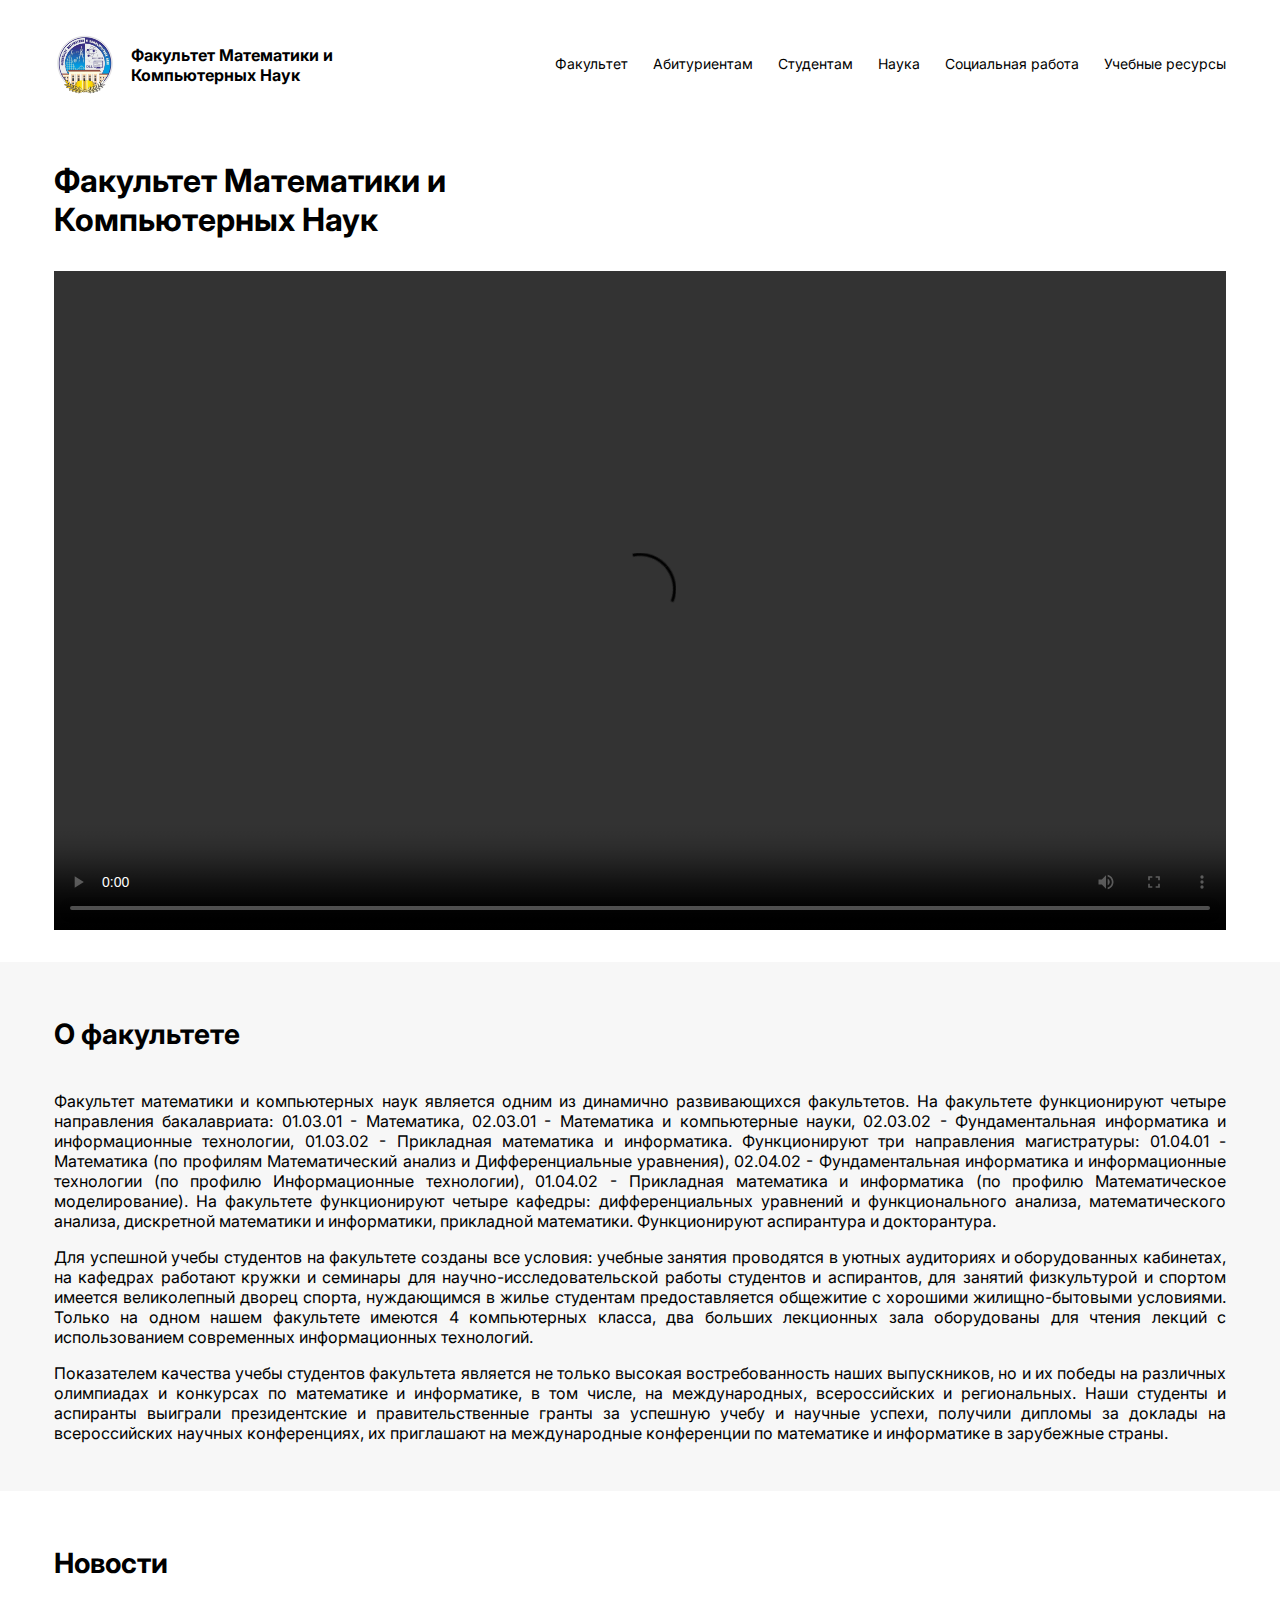
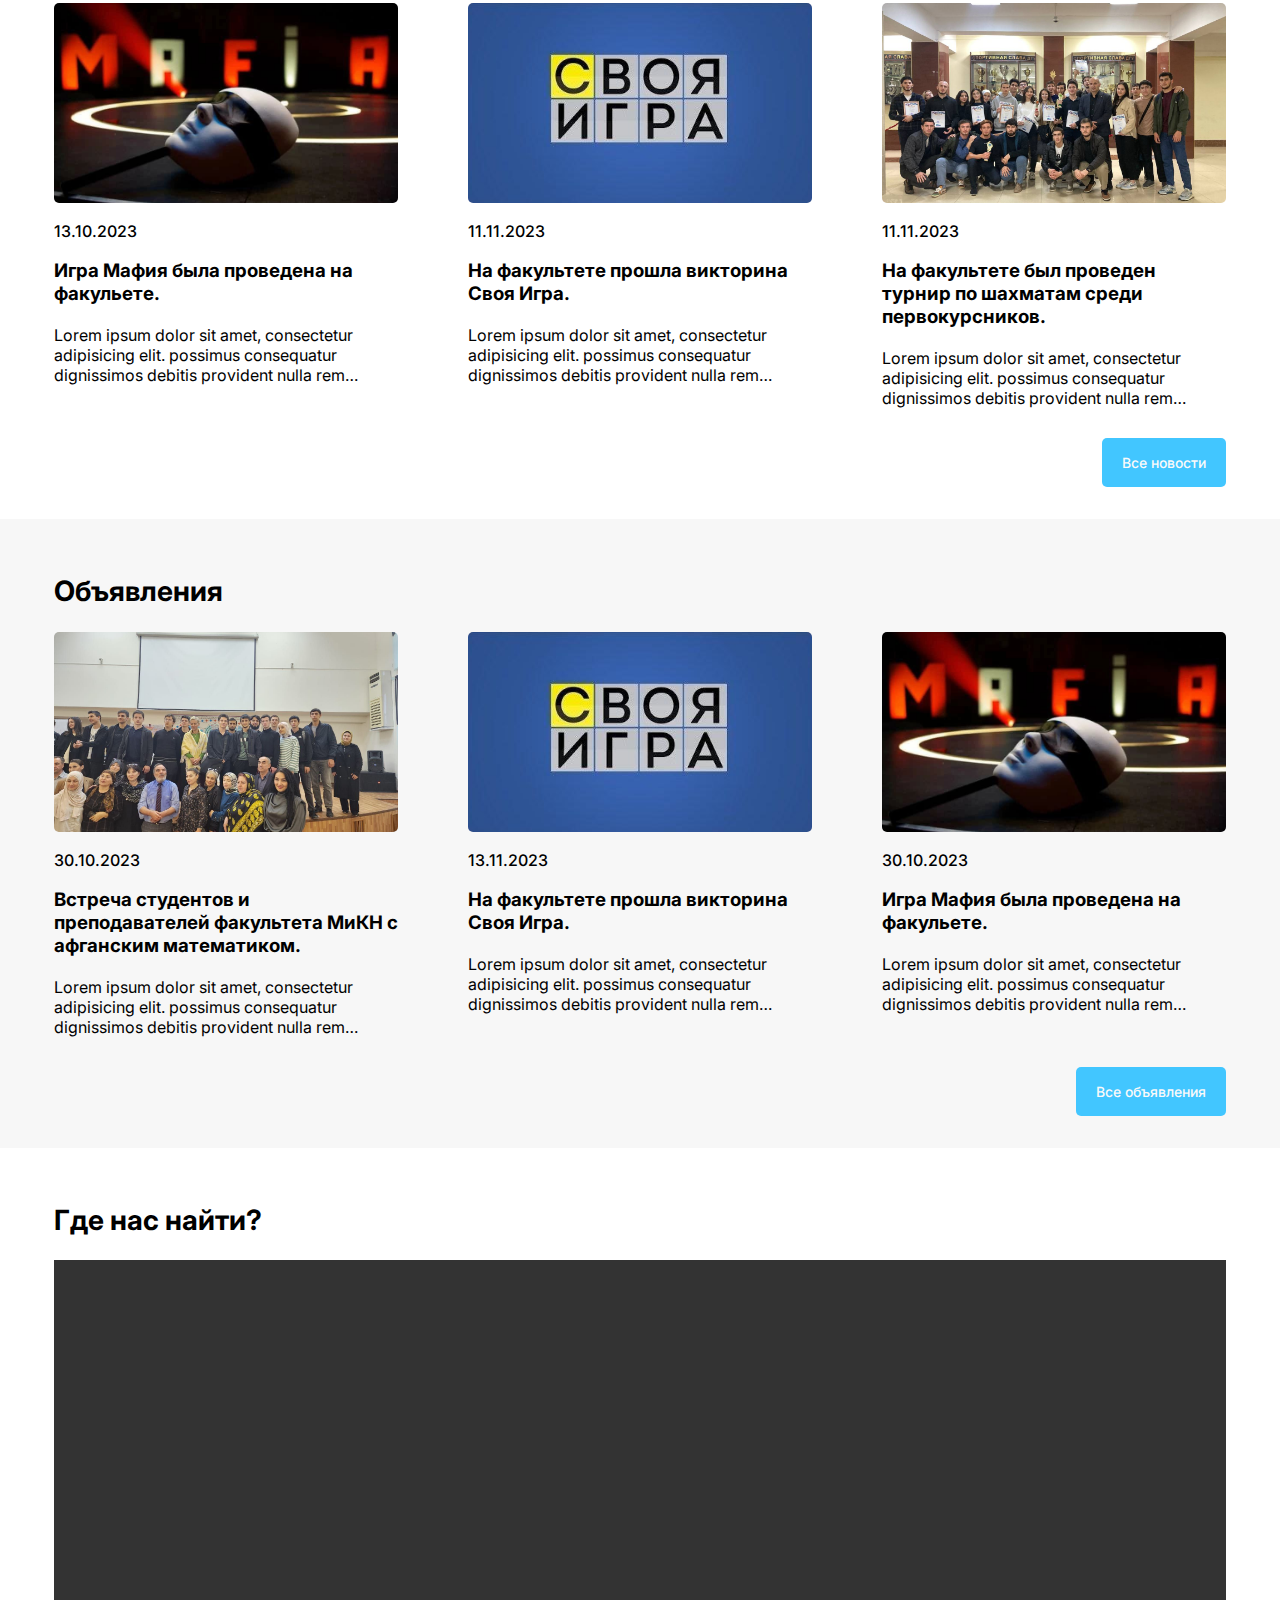
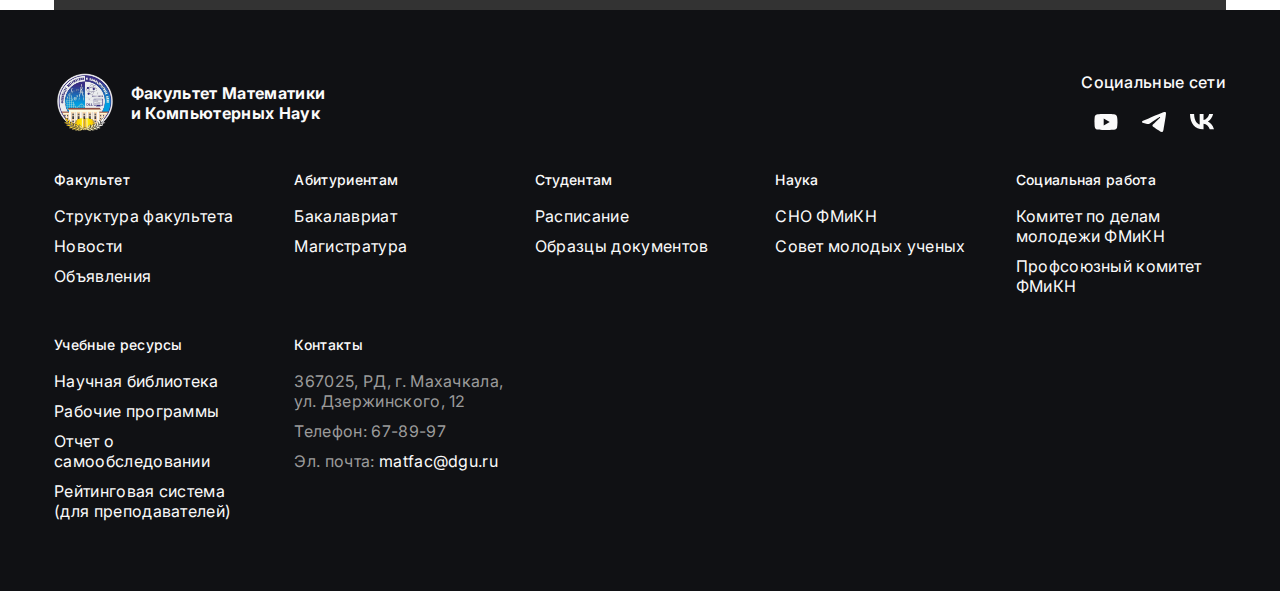
==== index.html @ b273226d "Add news-card generator for news" ====
<!DOCTYPE html>
<html lang="en">
<head>
    <meta charset="UTF-8">
    <meta http-equiv="X-UA-Compatible" content="IE=edge">
    <meta name="viewport" content="width=device-width, initial-scale=1.0">
    <title>Факультет математики и компьютерных наук</title>
    <link rel="preconnect" href="https://fonts.googleapis.com">
    <link rel="preconnect" href="https://fonts.gstatic.com" crossorigin>
    <link href="https://fonts.googleapis.com/css2?family=Comfortaa:wght@400;600&family=Inter:wght@400;500;700&display=swap" rel="stylesheet">
    <link rel="stylesheet" href="styles/style.css">
    <link rel="icon" href="img/favicon/favicon.ico" type="image/x-icon">
    <link rel="apple-touch-icon" sizes="180x180" href="img/favicon/apple-touch-icon.png">
    <link rel="icon" type="image/png" sizes="32x32" href="img/favicon/favicon-32x32.png">
    <link rel="icon" type="image/png" sizes="16x16" href="img/favicon/favicon-16x16.png">
    <link rel="manifest" href="img/favicon/site.webmanifest">

    <script src="app.js" defer></script>
</head>
<body>
    <div class="wrapper">
        <header id="header">
            <div class="header__wrapper">
                <a href="/" class="logo">
                    <img width="65" height="65" src="img/logo.png" alt="Логотип факультета">
                    <span>Факультет Математики и Компьютерных Наук</span>
                </a>
                <nav class="menu">
                    <ul class="header__nav">
                        <li class="nav__item">
                            <div class="nav__item-name">Факультет</div>
                            <div class="dropdown__wrapper">
                                <div class="dropdown__menu">
                                    <a href="pages/faculty/facultyStruct.html">Структура факультета</a>
                                    <a href="pages/faculty/news.html">Новости</a>
                                    <a href="pages/faculty/ads.html">Объявления</a>
                                </div>
                            </div>
                        </li>
                        <li class="nav__item">
                            <div class="nav__item-name">Абитуриентам</div>
                            <div class="dropdown__wrapper">
                                <div class="dropdown__menu">
                                    <a href="pages/abitur/bachelor.html">Бакалавриат</a>
                                    <a href="pages/abitur/masters.html">Магистратура</a>
                                </div>
                            </div>
                        </li>
                        <li class="nav__item">
                            <div class="nav__item-name">Студентам</div>
                            <div class="dropdown__wrapper">
                                <div class="dropdown__menu">
                                    <a href="https://raspisanie.dgu.ru/">Расписание</a>
                                    <a href="pages/students/form.html">Образцы документов</a>
                                </div>
                            </div>
                        </li>
                        <li class="nav__item">
                            <div class="nav__item-name">Наука</div>
                            <div class="dropdown__wrapper">
                                <div class="dropdown__menu">
                                    <a href="pages/science/sno.html">СНО ФМиКН</a>
                                    <a href="https://science.dgu.ru/Pages.aspx?id=46">Совет молодых ученых</a>
                                </div>
                            </div>
                        </li>
                        <li class="nav__item">
                            <div class="nav__item-name">Социальная работа</div>
                            <div class="dropdown__wrapper">
                                <div class="dropdown__menu">
                                    <a href="pages/socialWork/kdm.html">Комитет по делам молодежи ФМиКН</a>
                                    <a href="pages/socialWork/profkom.html">Профсоюзный комитет ФМиКН</a>
                                </div>
                            </div>
                        </li>
                        <li class="nav__item">
                            <div class="nav__item-name">Учебные ресурсы</div>
                            <div class="dropdown__wrapper">
                                <div class="dropdown__menu">
                                    <a href="https://elib.dgu.ru/">Научная библиотека</a>
                                    <a href="https://eor.dgu.ru/">Рабочие программы</a>
                                    <a href="https://math.dgu.ru/otchet.pdf">Отчет о самообследовании</a>
                                </div>
                            </div>
                        </li>
                    </ul>
                </nav>
                <button class="header__mobile-menu-button">
                    <img width="24" height="24" src="img/burger-menu.svg" alt="burger menu">
                </button>
            </div>
        </header>
        
        <main id="main">
            <section class="section">
                <div class="container">
                    <div class="hero">
                        <h1 class="hero__h1">
                            Факультет Математики и <br>Компьютерных Наук
                        </h1>
                        <div class="video">
                            <video class="video__item" controls width="1172" preload="metadata">
                                <!-- <source src="video/presentation-comp.webm" type="video/webm"> -->
                                <source src="video/presentation.MP4" type="video/mp4">
                            </video>
                        </div>
                    </div>
                </div>
            </section>
            <section class="section section_grey">
                <div class="container">
                    <h2 class="headling">О факультете</h2>
                    <div class="some__info">
                        <p>
                            Факультет математики и компьютерных наук является одним из динамично развивающихся факультетов. 
                            На факультете функционируют четыре направления бакалавриата: 01.03.01  - Математика, 
                            02.03.01  - Математика и компьютерные науки, 
                            02.03.02  - Фундаментальная информатика и информационные технологии, 
                            01.03.02 - Прикладная математика и информатика. 
                            Функционируют три направления магистратуры: 01.04.01 - Математика (по профилям  Математический анализ и Дифференциальные уравнения), 
                            02.04.02  - Фундаментальная информатика и информационные технологии (по профилю Информационные технологии), 
                            01.04.02 - Прикладная математика и информатика (по профилю Математическое моделирование). 
                            На факультете функционируют четыре кафедры: дифференциальных уравнений и функционального анализа, математического анализа, дискретной математики и информатики, прикладной математики. Функционируют аспирантура и докторантура.
                        </p>
                        <p>
                            Для успешной учебы студентов на факультете созданы все условия: учебные занятия проводятся в уютных аудиториях и оборудованных кабинетах, 
                            на кафедрах работают кружки и семинары для научно-исследовательской работы студентов и аспирантов, для занятий физкультурой и спортом имеется великолепный дворец спорта, 
                            нуждающимся в жилье студентам предоставляется общежитие с хорошими жилищно-бытовыми условиями. 
                            Только на одном нашем факультете имеются 4 компьютерных класса, два больших лекционных зала оборудованы для чтения лекций с использованием современных информационных технологий.
                        </p>
                        <p>
                            Показателем качества учебы студентов факультета является не только высокая востребованность наших выпускников, 
                            но и их победы на различных олимпиадах и конкурсах по математике и информатике, в том числе, на международных, всероссийских и региональных. 
                            Наши студенты и аспиранты выиграли президентские и правительственные гранты за успешную учебу и научные успехи, 
                            получили дипломы за доклады на всероссийских научных конференциях, их приглашают на международные конференции по математике и информатике в зарубежные страны.
                        </p>
                    </div>
                </div>
            </section>
            <section class="section">
                <div class="container">
                    <div class="news">
                        <h2 class="headling">Новости</h2>
                        <div class="news__wrapper">
                            <div class="news__card">
                                <div class="card__img">
                                    <img src="img/news/mafia.jpg" alt="Картинка новости">
                                </div>
                                <div class="news__date">13.10.2023</div>
                                <h3 class="news__description">Игра Мафия была проведена на факульете.</h3>
                                <span>
                                    Lorem ipsum dolor sit amet, consectetur adipisicing elit. 
                                     possimus consequatur dignissimos debitis provident nulla rem repudiandae tenetur, error maxime. 
                                     Doloribus sed, adipisci veniam voluptate incidunt quis eos est nulla.
                                </span>
                            </div>
                            <div class="news__card">
                                <div class="card__img">
                                    <img src="img/news/ourgame.jpg" alt="Картинка новости">
                                </div>
                                <div class="news__date">11.11.2023</div>
                                <h3 class="news__description">На факультете прошла викторина Своя Игра.</h3>
                                <span>
                                    Lorem ipsum dolor sit amet, consectetur adipisicing elit. 
                                     possimus consequatur dignissimos debitis provident nulla rem repudiandae tenetur, error maxime. 
                                     Doloribus sed, adipisci veniam voluptate incidunt quis eos est nulla.
                                </span>
                            </div>
                            <div class="news__card">
                                <div class="card__img">
                                    <img src="img/news/chess.jpg" alt="Картинка новости">
                                </div>
                                <div class="news__date">11.11.2023</div>
                                <h3 class="news__description">На факультете был проведен турнир по шахматам среди первокурсников.</h3>
                                <span>
                                    Lorem ipsum dolor sit amet, consectetur adipisicing elit. 
                                     possimus consequatur dignissimos debitis provident nulla rem repudiandae tenetur, error maxime. 
                                     Doloribus sed, adipisci veniam voluptate incidunt quis eos est nulla.
                                </span>
                            </div>
                        </div>
                        <button class="news__all">
                            <a href="pages/faculty/news.html">Все новости</a>
                        </button>
                    </div>
                </div>
            </section>
            <section class="section section_grey">
                <div class="container">
                    <div class="news">
                        <h2 class="headling">Объявления</h2>
                        <div class="news__wrapper">
                            <div class="news__card">
                                <div class="card__img">
                                    <img src="img/news/afgmath.jpg" alt="Картинка новости">
                                </div>
                                <div class="news__date">30.10.2023</div>
                                <h3 class="news__description">Встреча студентов и преподавателей факультета МиКН с афганским математиком.</h3>
                                <span>
                                    Lorem ipsum dolor sit amet, consectetur adipisicing elit. 
                                     possimus consequatur dignissimos debitis provident nulla rem repudiandae tenetur, error maxime. 
                                     Doloribus sed, adipisci veniam voluptate incidunt quis eos est nulla.
                                </span>
                            </div>
                            <div class="news__card">
                                <div class="card__img">
                                    <img src="img/news/ourgame.jpg" alt="Картинка новости">
                                </div>
                                <div class="news__date">13.11.2023</div>
                                <h3 class="news__description">На факультете прошла викторина Своя Игра.</h3>
                                <span>
                                    Lorem ipsum dolor sit amet, consectetur adipisicing elit. 
                                     possimus consequatur dignissimos debitis provident nulla rem repudiandae tenetur, error maxime. 
                                     Doloribus sed, adipisci veniam voluptate incidunt quis eos est nulla.
                                </span>
                            </div>
                            <div class="news__card">
                                <div class="card__img">
                                    <img src="img/news/mafia.jpg" alt="Картинка новости">
                                </div>
                                <div class="news__date">30.10.2023</div>
                                <h3 class="news__description">Игра Мафия была проведена на факульете.</h3>
                                <span>
                                    Lorem ipsum dolor sit amet, consectetur adipisicing elit. 
                                     possimus consequatur dignissimos debitis provident nulla rem repudiandae tenetur, error maxime. 
                                     Doloribus sed, adipisci veniam voluptate incidunt quis eos est nulla.
                                </span>
                            </div>
                        </div>
                        <button class="news__all">
                            <a href="pages/faculty/ads.html">Все объявления</a>
                        </button>
                    </div>
                </div>
            </section>
            <section class="section">
                <div class="container container_map">
                    <h2 class="headling">Где нас найти?</h2>
                    <div class="map-section">
                        <div class="yMap" id="yMap">
                    </div>
                </div>
            </section>
        </main>
        
        <footer id="footer">
            <div class="footer__wrapper">
                <div class="footer__social">
                    <a href="/" class="logo">
                        <img width="65" height="65" src="img/logo.png" alt="Логотип факультета">
                        <span>Факультет Математики и Компьютерных Наук</span>
                    </a>
                    <div class="socials">
                        <div class="footer__menu-header">Социальные сети</div>
                        <div class="social-icons">
                            <a href="https://www.youtube.com/@user-gg7ll3gw3e" class="social__icon">
                                <img src="img/social/youtube.svg" alt="YouTube">
                            </a>
                            <a href="https://t.me/fmikn_dgu" class="social__icon">
                                <img src="img/social/telegram.svg" alt="Telegram">
                            </a>
                            <a href="https://vk.com/fmikn_dgu" class="social__icon">
                                <img src="img/social/vk.svg" alt="VK">
                            </a>
                        </div>
                    </div>
                </div>
                <div class="footer__menu">
                    <div>
                        <div class="footer__menu-header">Факультет</div>
                        <ul class="menu-small">
                            <li class="menu-small__item"><a href="pages/faculty/facultyStruct.html">Структура факультета</a></li>
                            <li class="menu-small__item"><a href="pages/faculty/news.html">Новости</a></li>
                            <li class="menu-small__item"><a href="pages/faculty/ads.html">Объявления</a></li>
                        </ul>
                    </div>
                    <div>
                        <div class="footer__menu-header">Абитуриентам</div>
                        <ul class="menu-small">
                            <li class="menu-small__item"><a href="pages/abitur/bachelor.html">Бакалавриат</a></li>
                            <li class="menu-small__item"><a href="pages/abitur/masters.html">Магистратура</a></li>
                        </ul>
                    </div>
                    <div>
                        <div class="footer__menu-header">Студентам</div>
                        <ul class="menu-small">
                            <li class="menu-small__item"><a href="https://raspisanie.dgu.ru/">Расписание</a></li>
                            <li class="menu-small__item"><a href="pages/students/form.html">Образцы документов</a></li>
                        </ul>
                    </div>
                    <div>
                        <div class="footer__menu-header">Наука</div>
                        <ul class="menu-small">
                            <li class="menu-small__item"><a href="pages/science/sno.html">СНО ФМиКН</a></li>
                            <li class="menu-small__item"><a href="https://science.dgu.ru/Pages.aspx?id=46">Совет молодых ученых</a></li>
                        </ul>
                    </div>
                    <div>
                        <div class="footer__menu-header">Социальная работа</div>
                        <ul class="menu-small">
                            <li class="menu-small__item"><a href="pages/socialWork/kdm.html">Комитет по делам<br>молодежи ФМиКН</a></li>
                            <li class="menu-small__item"><a href="pages/socialWork/profkom.html">Профсоюзный комитет<br>ФМиКН</a></li>
                        </ul>
                    </div>
                    <div>
                        <div class="footer__menu-header">Учебные ресурсы</div>
                        <ul class="menu-small">
                            <li class="menu-small__item"><a href="https://elib.dgu.ru/">Научная библиотека</a></li>
                            <li class="menu-small__item"><a href="https://eor.dgu.ru/">Рабочие программы</a></li>
                            <li class="menu-small__item"><a href="https://math.dgu.ru/otchet.pdf">Отчет о<br>самообследовании</a></li>
                            <li class="menu-small__item"><a href="https://rate.dgu.ru/">Рейтинговая система<br>(для преподавателей)</a></li>
                        </ul>
                    </div>
                    <div>
                        <div class="footer__menu-header">Контакты</div>
                        <ul class="menu-small">
                            <li class="menu-small__item">367025, РД, г. Махачкала, ул. Дзержинского, 12</li>
                            <li class="menu-small__item">Телефон: 67-89-97</li>
                            <li class="menu-small__item">
                                Эл. почта:
                                <a href="mailto:matfac@dgu.ru">
                                    matfac@dgu.ru
                                </a>
                            </li>
                        </ul>
                    </div>
                </div>
            </div>
        </footer>
    </div>
    
    <script src="https://api-maps.yandex.ru/2.1/?apikey=6c7cfcf1-6b07-4657-b062-817597ee3bc9&lang=ru_RU" type="text/javascript"></script>    
    <script src="scriptMap.js"></script>
</body>
</html>
---- styles/style.css ----
* {
    box-sizing: border-box;
    outline: none;
    font-family: "Inter", system-ui;
}

body {
    -webkit-font-smoothing: antialiased;
    -moz-osx-font-smoothing: grayscale;
    margin: 0;
}

a {
    color: inherit;
    text-decoration: none;
}
  
h1 {
    margin: 0;
}
  
ul {
    margin: 0;
    padding: 0;
}
  
li {
    list-style-type: none;
}

.wrapper {
    display: flex;
    flex-direction: column;
    min-height: 100vh;
}

main { 
    flex: 1 1 auto;
}

h3 {
    margin: 0;
}

.headling {
    font-size: 28px;
}


/* header */

.header__wrapper {
    margin: 0 auto;
    display: flex;
    justify-content: space-between;
    align-items: center;
    max-width: 1220px;
    padding: 32px 24px;
}

.logo {
    width: 280px;
    display: flex;
    align-items: center;
    flex-direction: row;
}

.logo img {
    margin-right: 15px;
}

.logo span {
    font-size: 16px;
    font-weight: 700;
}

/* .menu {

} */

.header__nav {
    display: flex;
    align-items: center;
    gap: 25px;
}

.nav__item {
    position: relative;
}

.nav__item:hover{
    color: #0f6de0;
}

.nav__item .nav__item-name {
    font-size: 14px;
    line-height: 120%;
    cursor: default;
}

.nav__item a {
    font-size: 14px;
    display: block;
    padding: 10px 10px;
    color: #101114;
    border-bottom: 1px solid rgba(0, 0, 0, 0.1);
}

.nav__item a:last-child {
    border: none;
}

.nav__item a:hover {
    color: #0f6de0;
    background: #f2f2f2;
}

.dropdown__wrapper {
    padding-top: 15px;
    position: absolute;
}

.nav__item:last-child .dropdown__wrapper {
    margin-left: -76px;
}

.nav__item .dropdown__menu {
    background: #fafafa;
    min-width: 200px;
    display: none;
}

.nav__item:hover .dropdown__menu{
    display: block;
}

.header__mobile-menu-button {
    display: none;
    cursor: pointer;
    border: none;
    background: none;
    z-index: 15;
}

/* main container */

.container {
    display: flex;
    width: 100%;
    max-width: 1220px;
    margin: 0 auto;
    flex-direction: column;
    padding: 32px 24px;
}

.container_map {
    padding: 32px 24px 0 24px;
}

/* section */

.section_grey {
    background: #f1f0f08c;
}

/* hero */

/* 
.hero {
    padding: 32px 24px;
} */

.hero__h1 {
    font-size: 32px;
    margin-bottom: 32px;
    /* text-align: center; */
}

.video {
    position: relative;
    aspect-ratio: 16 / 9;
}

.video__item {
    position: absolute;
    left: 0;
    top: 0;
    width: 100%;
    height: 100%;
}

/* some info */

.some__info p {
    text-align: justify;
}

/* news */

.news {
    display: flex;
    flex-direction: column;
}

.news__wrapper {
    display: grid;
    gap: 70px;
    grid-template-columns: repeat(auto-fit, minmax(320px, 1fr));
}

.news__card {
    display: flex;
    flex-direction: column;
    gap: 20px;
}

.card__img {
    width: 100%;
    height: 200px;
    overflow: hidden;
}

.card__img img {
    border-radius: 5px;
    width: 100%;
    height: 100%;
    object-fit:cover;
}

/* .news__card img {
    width: 100%;
    border-radius: 5px;
} */

.news__card span {
    display: -webkit-box;
    overflow: hidden;
    -webkit-box-orient: vertical;
    -webkit-line-clamp: 3;
}

.news__date {
    font-size: 16px;
    font-weight: 500;
    line-height: 100%;
}

.news__all {
    margin-top: 30px;
    align-self: flex-end;
    padding: 16px 20px;
    border: none;
    cursor: pointer;
    border-radius: 5px;
    background: #42c6ff;
}

.news__all:hover {
    background: #63d0ff;
}

.news__all:active {
    background: #3ac3fe;
}

.news__all a {
    color: #fafafa;
    font-weight: 500;
    font-size: 14px;
}

/* карты */

.map-section {
    /* padding: 32px 24px 0 24px; */
    box-sizing: border-box !important;
}

.yMap {
    width: 100%;
    height: 350px;
    background: #333333;
}

/* footer */

#footer {
    /* margin-top: auto; */
    background: #101114;
    color: #FAFAFA;
    letter-spacing: 0.02rem;
}

.footer__wrapper {
    max-width: 1220px;
    margin: 0 auto;
    padding: 60px 24px;
}

.footer__social {
    display: flex;
    justify-content: space-between;
    align-items: center;
    gap: 20px;
    margin-bottom: 36px;
}

.socials .footer__menu-header {
    font-size: 16px;
}

.social-icons {
    display: flex;
    align-items: center;
    justify-content: center;
    gap: 24px;
}

.social__icon {
    width: 24px;
    height: 24px;
}

.footer__menu {
    /* display: flex;
    gap: 24px 50px;
    flex-wrap: wrap; */

    display: grid;
    gap: 30px;
    grid-template-columns: repeat(auto-fit, minmax(210px, 1fr));
}

.footer__menu-header {
    margin-bottom: 18px;
    font-size: 14px;
    font-weight: 500;
}

.menu-small__item {
    color: #9b9b9b;
    margin-bottom: 10px;
}

.menu-small__item a {
    color: #fafafa;
}

.menu-small__item a:hover {
    color: #9b9b9b;
}


@media (max-width: 1024px) {
    .header__nav {
        display: block;
    }

    .menu {
        position: absolute;
        display: none;
        right: 0;
        top: 0;
        width: 300px;
        padding: 100px 20px 20px 20px;
        box-shadow: 0px 0px 26px #9f9f9f58;
        z-index: 10;
        background: #ffffff;
    }

    .nav__item {
        display: block;
        padding: 12px 0;
    }

    .nav__item:hover {
        color: #000000;
    }
    
    .nav__item a {
        font-size: 16px;
    }

    .dropdown__wrapper {
        /* padding: 0; */
        position: relative;
    }

    .nav__item .dropdown__menu {
        display: block;
    }

    .nav__item .dropdown__wrapper {
        display: none;
    }

    .nav__item.active .dropdown__wrapper {
        display: block;
    }

    .nav__item:last-child .dropdown__wrapper {
        margin: 0;
    }


    .nav__item .nav__item-name {
        font-size: 20px;

    }

    .header__mobile-menu-button {
        display: block;
    }

    #header.open .menu{
        display: flex;
        flex-direction: column;
    }
}

@media (max-width: 496px) {
    .footer__social {
        flex-direction: column;
        align-items: flex-start;
    }

    .social-icons {
        justify-content: flex-start;
    }

    .news__wrapper {
        grid-template-columns: repeat(auto-fit, minmax(272px, 1fr));
    }
}
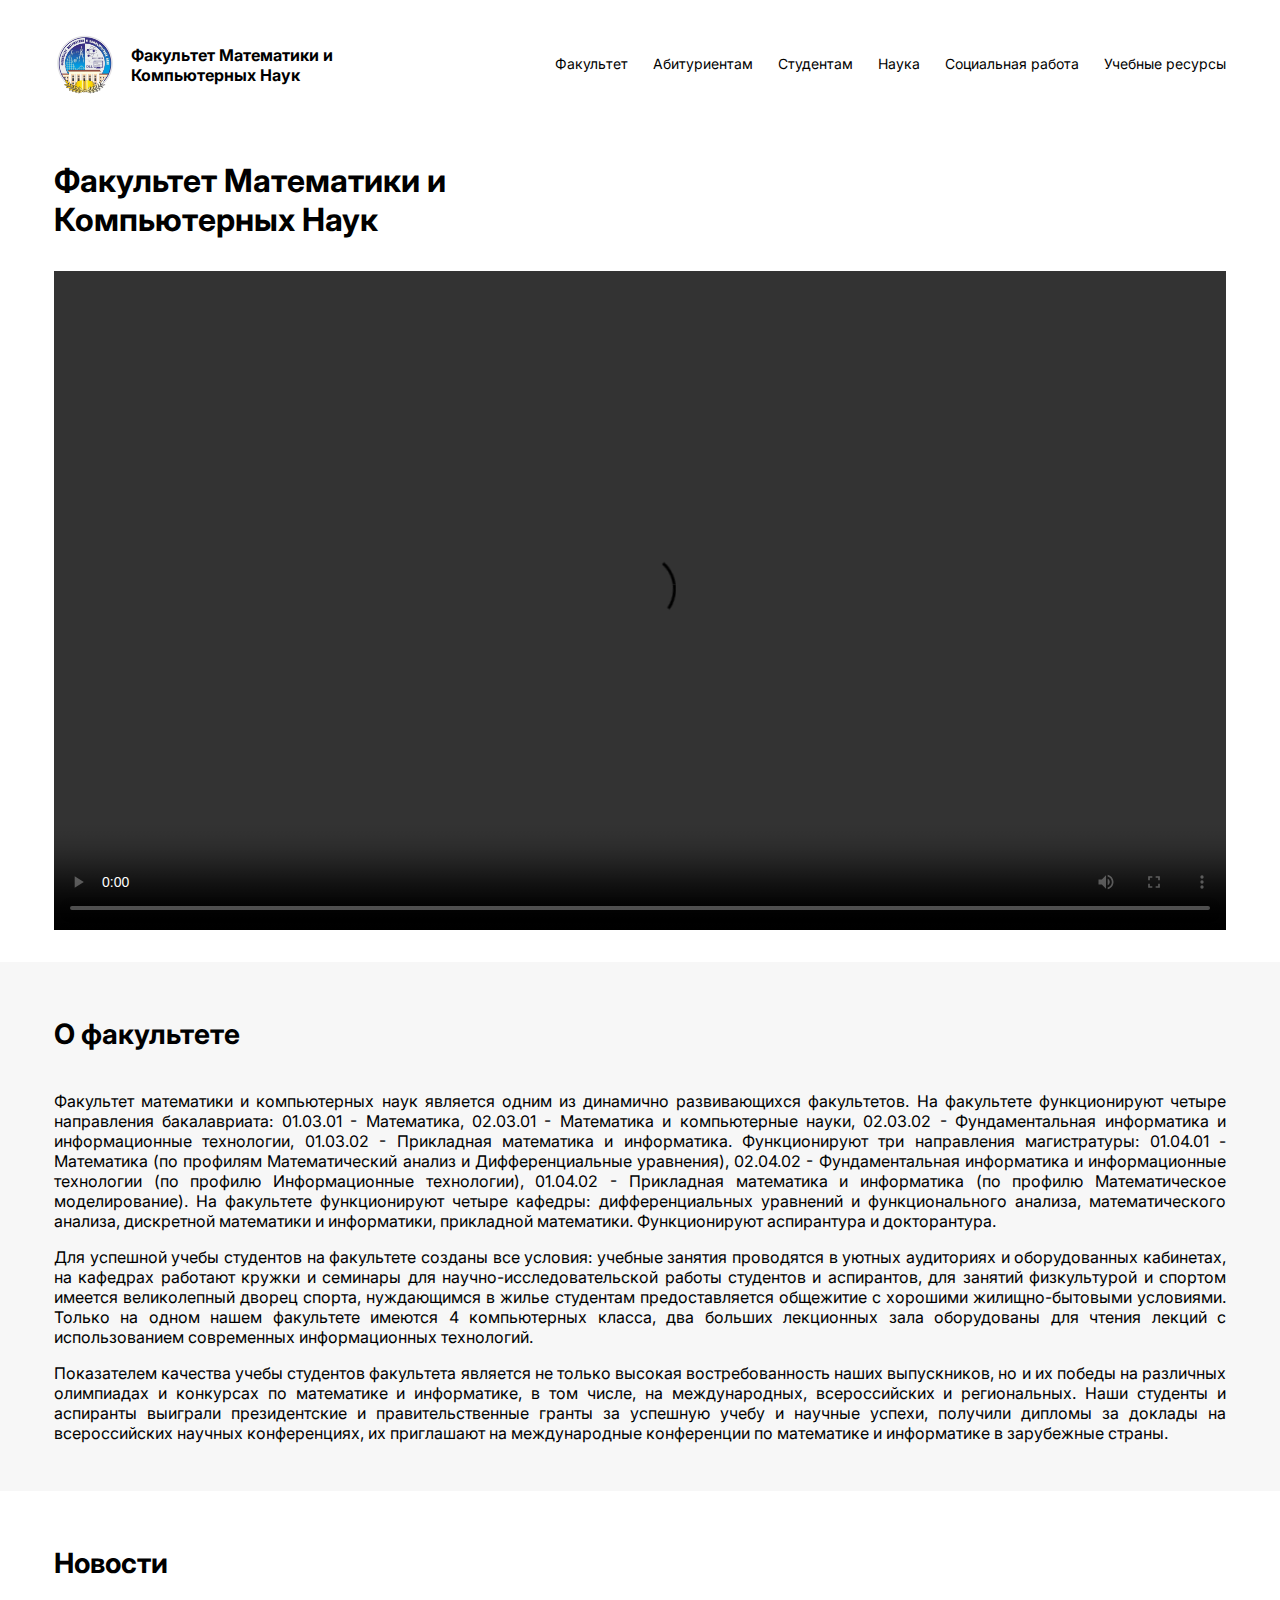
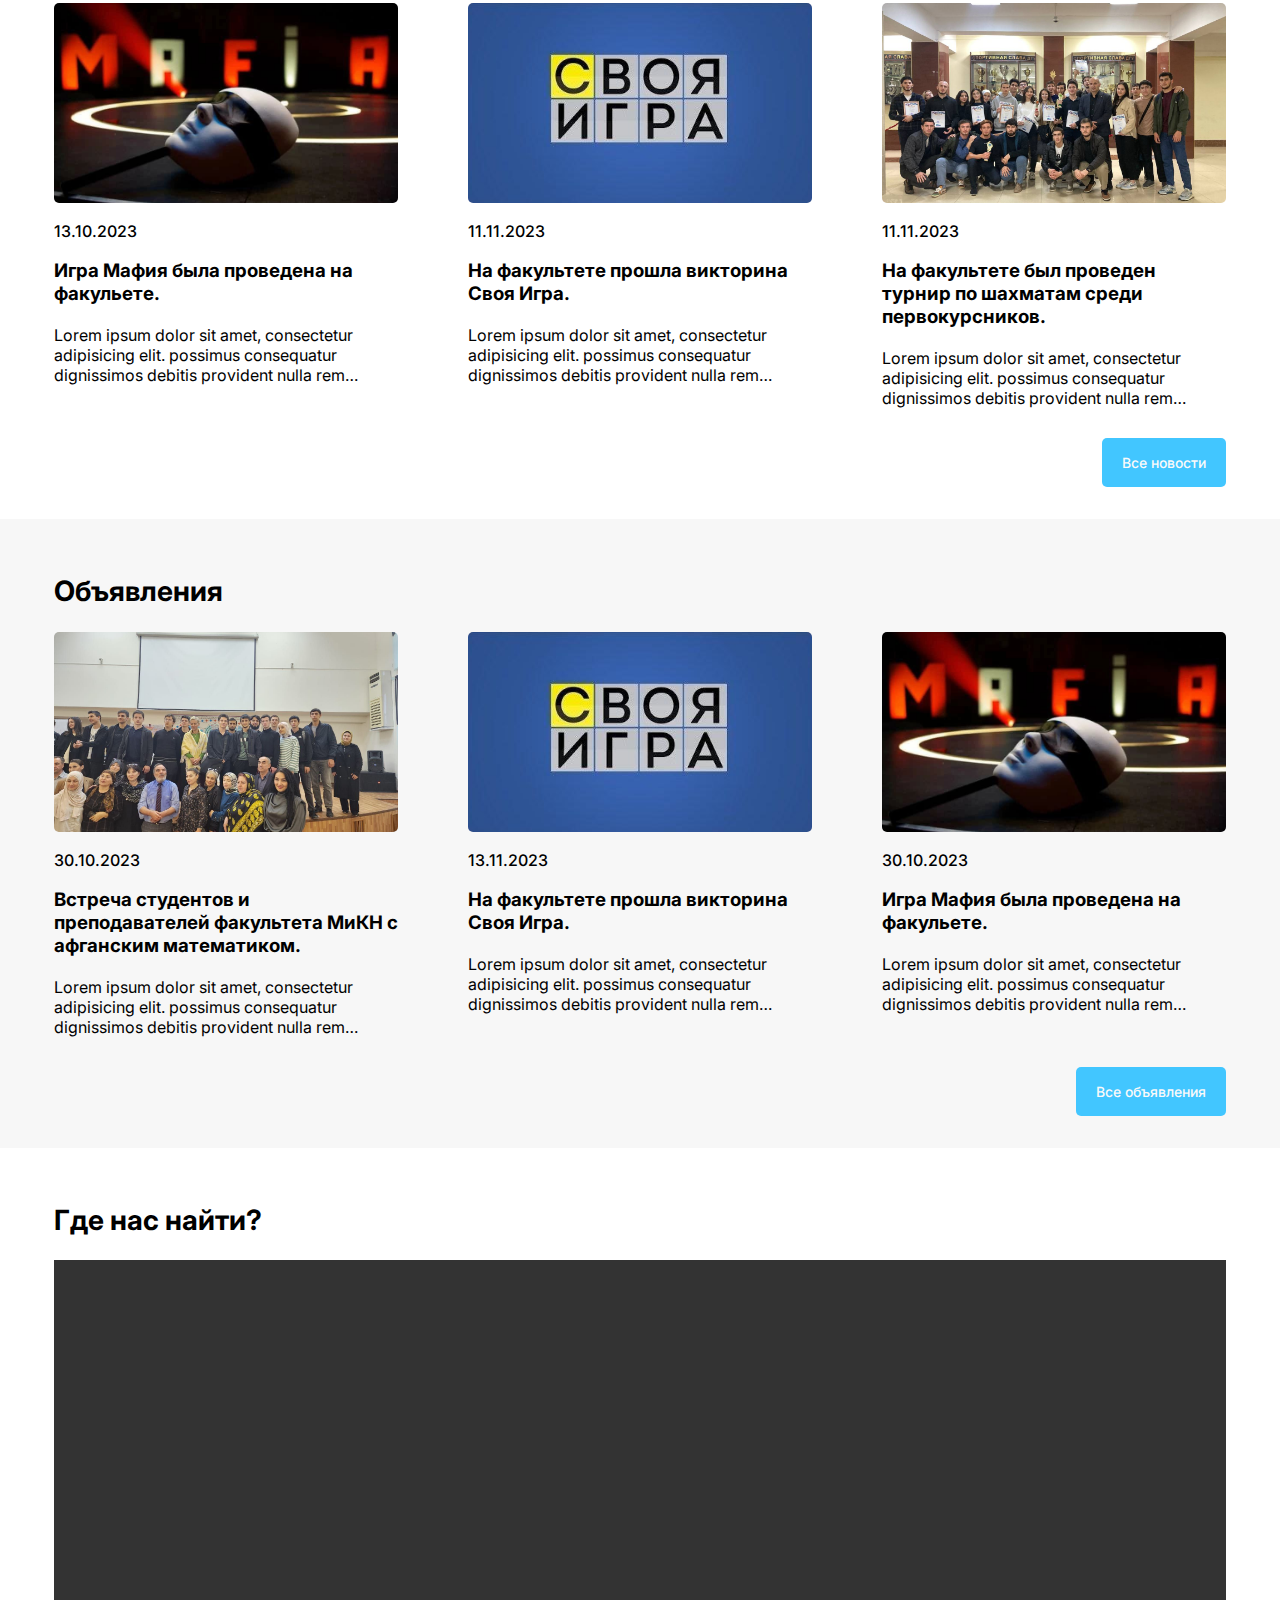
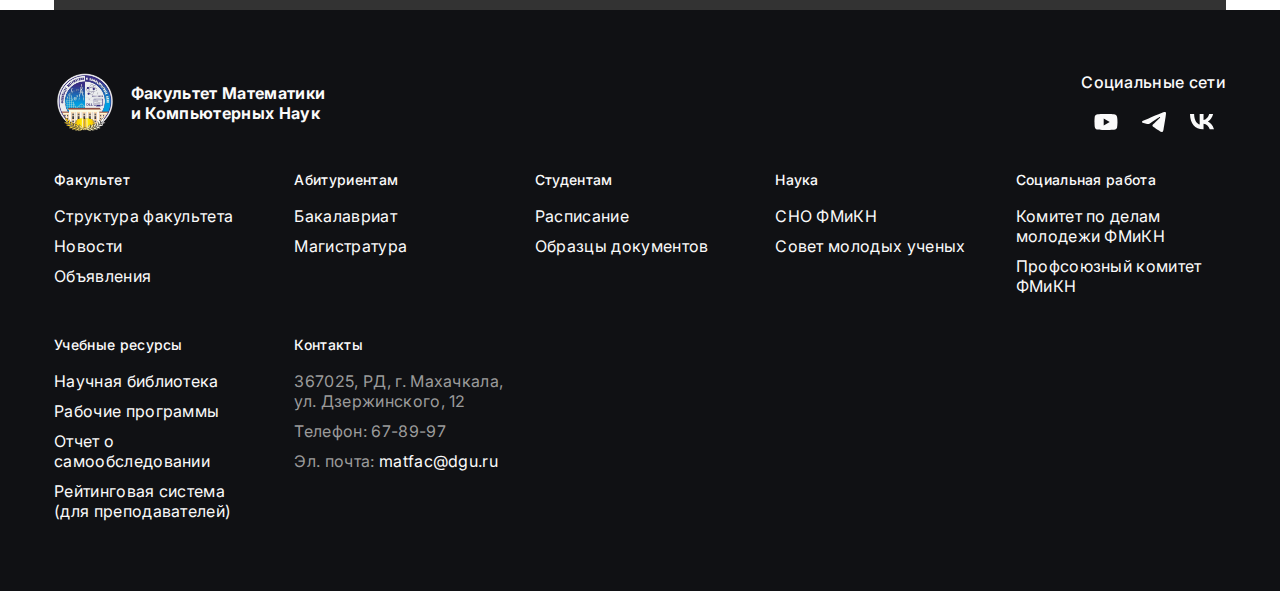
==== commit ae92f426: "minor changes" ====
--- a/index.html
+++ b/index.html
@@ -100,7 +100,6 @@
                         </h1>
                         <div class="video">
                             <video class="video__item" controls width="1172" preload="metadata">
-                                <!-- <source src="video/presentation-comp.webm" type="video/webm"> -->
                                 <source src="video/presentation.MP4" type="video/mp4">
                             </video>
                         </div>
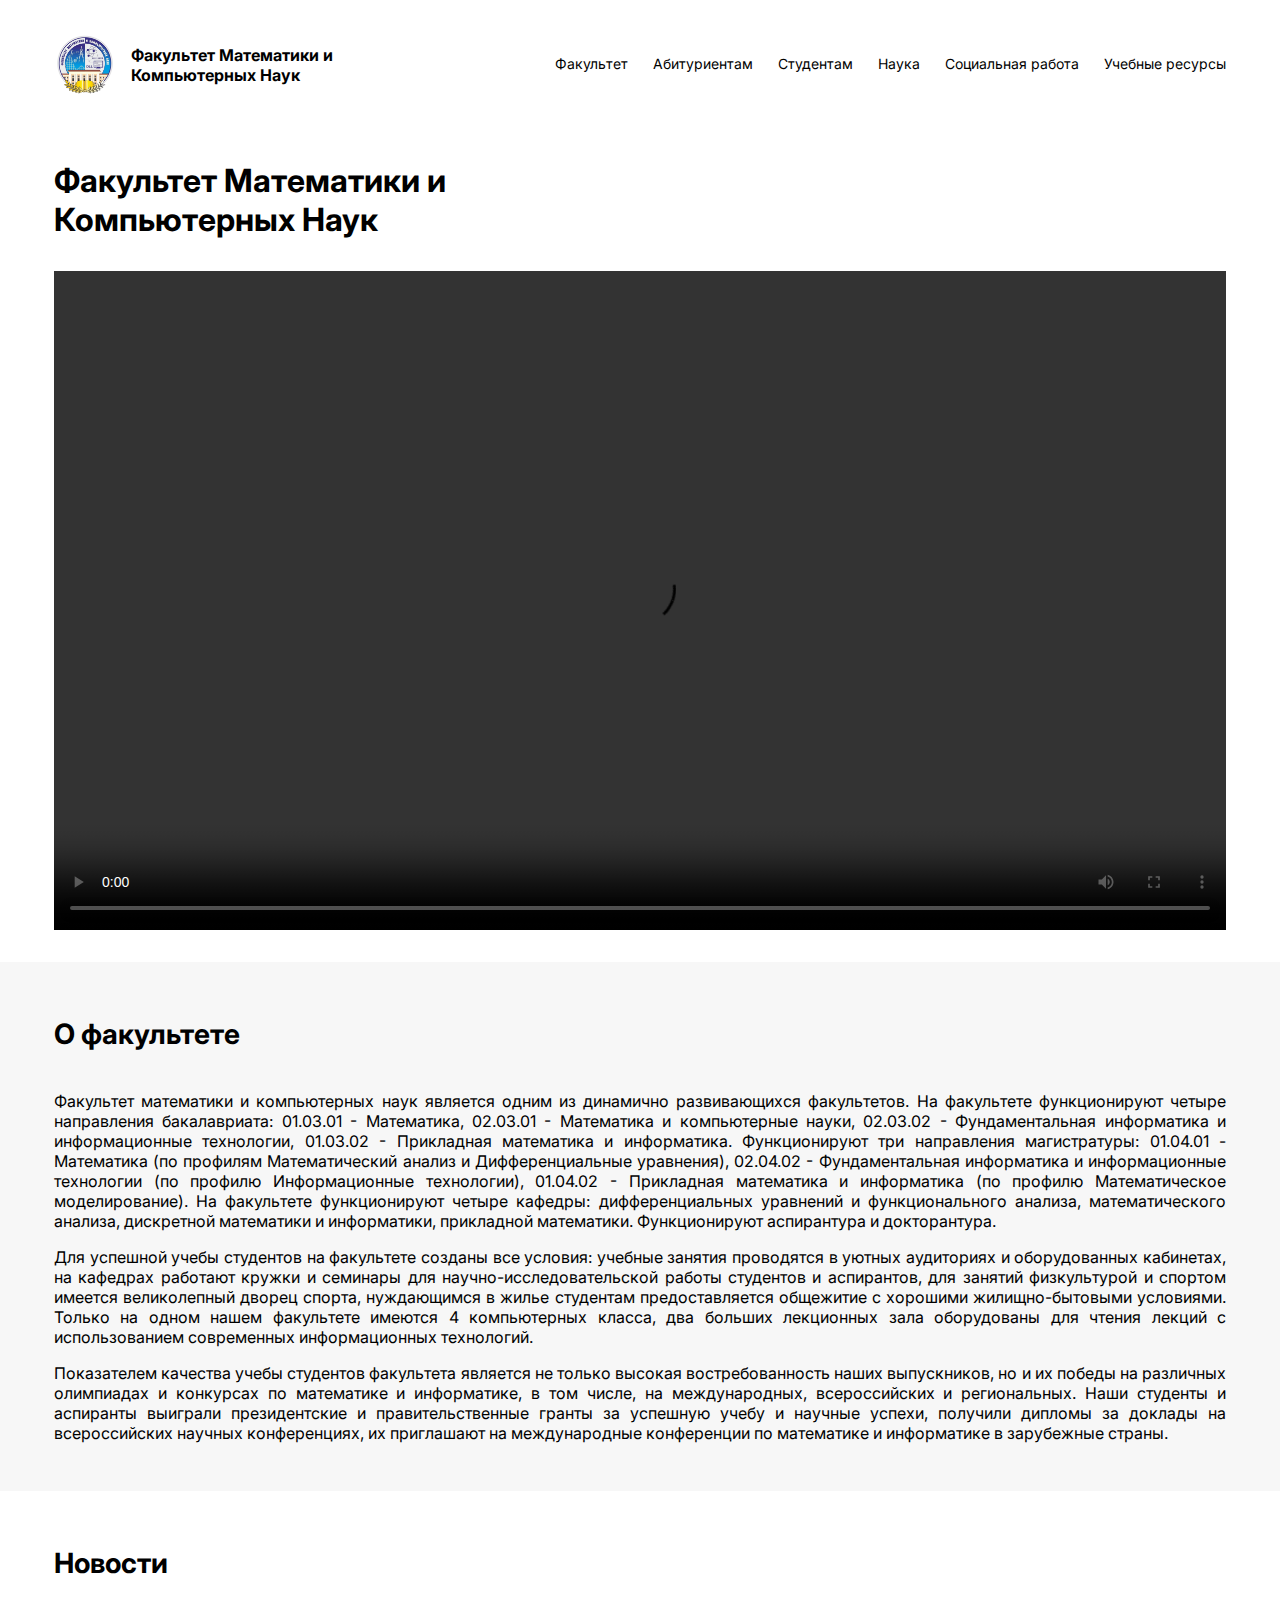
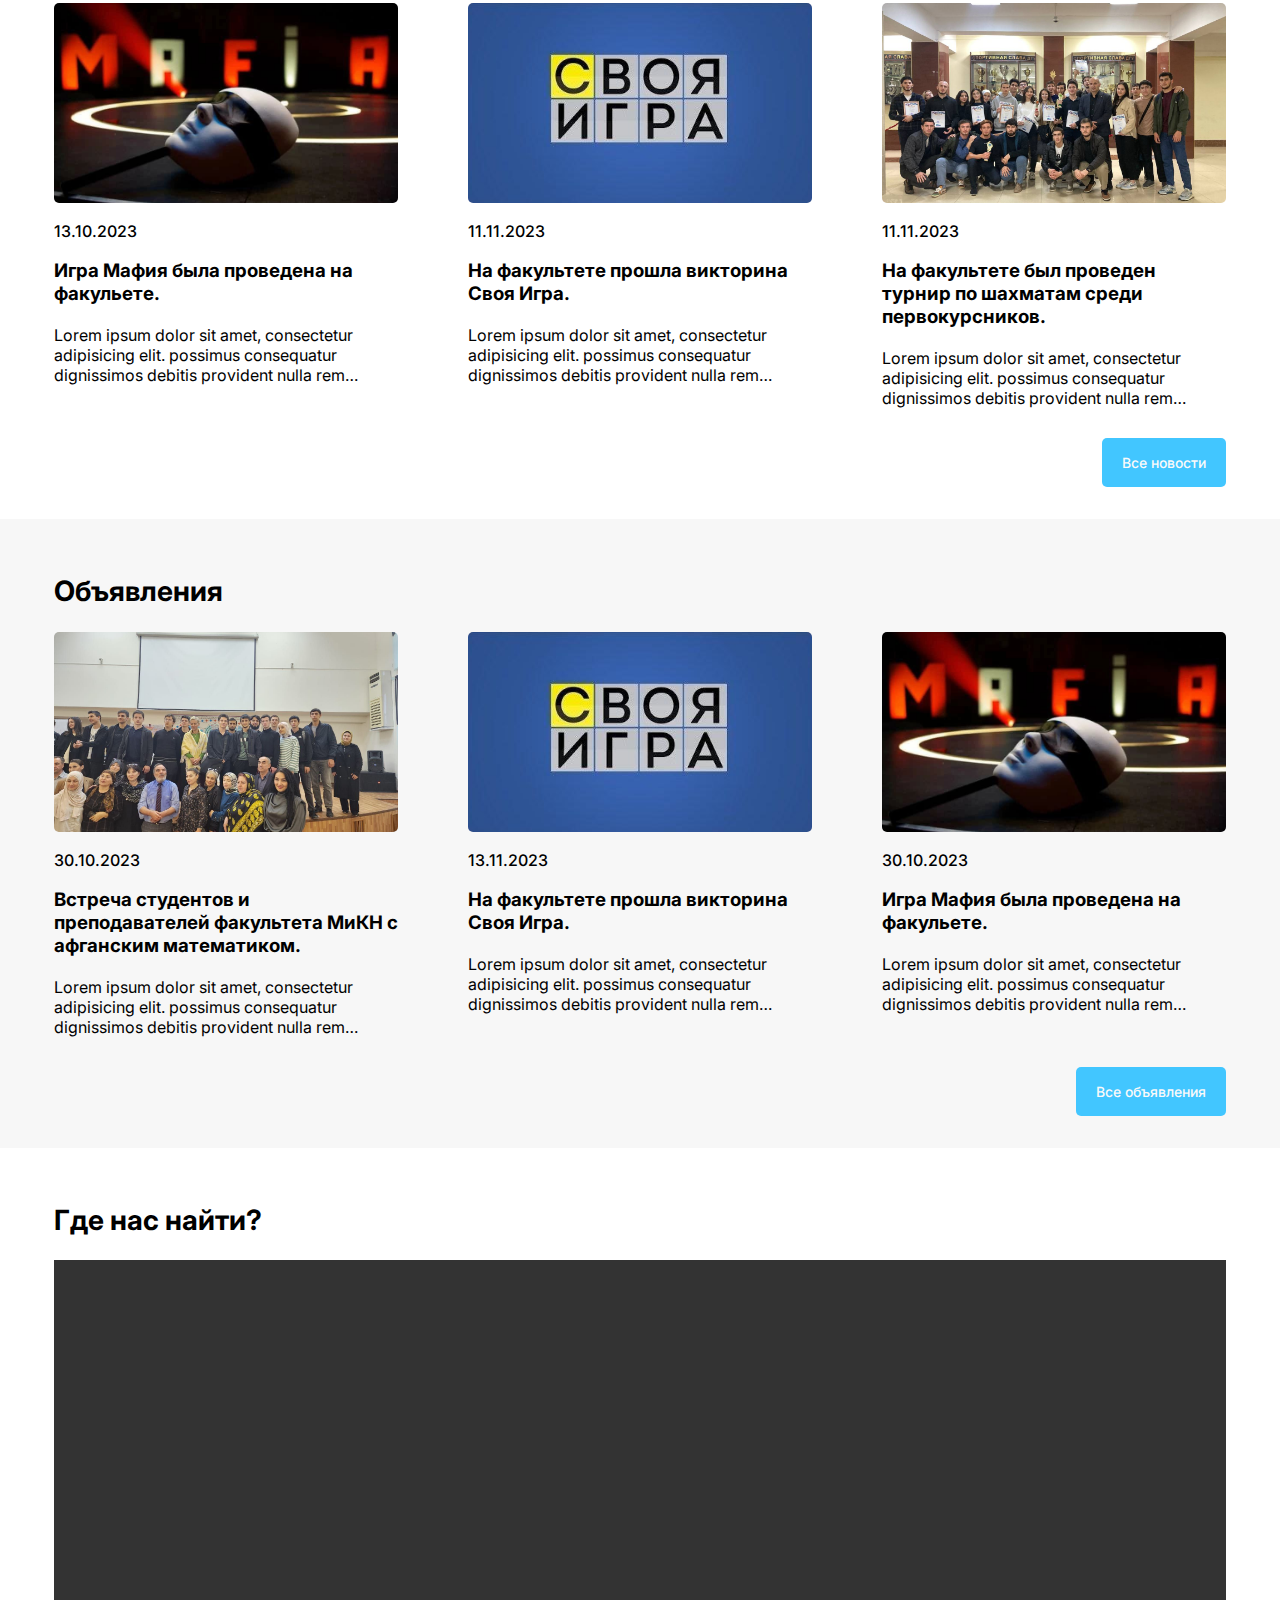
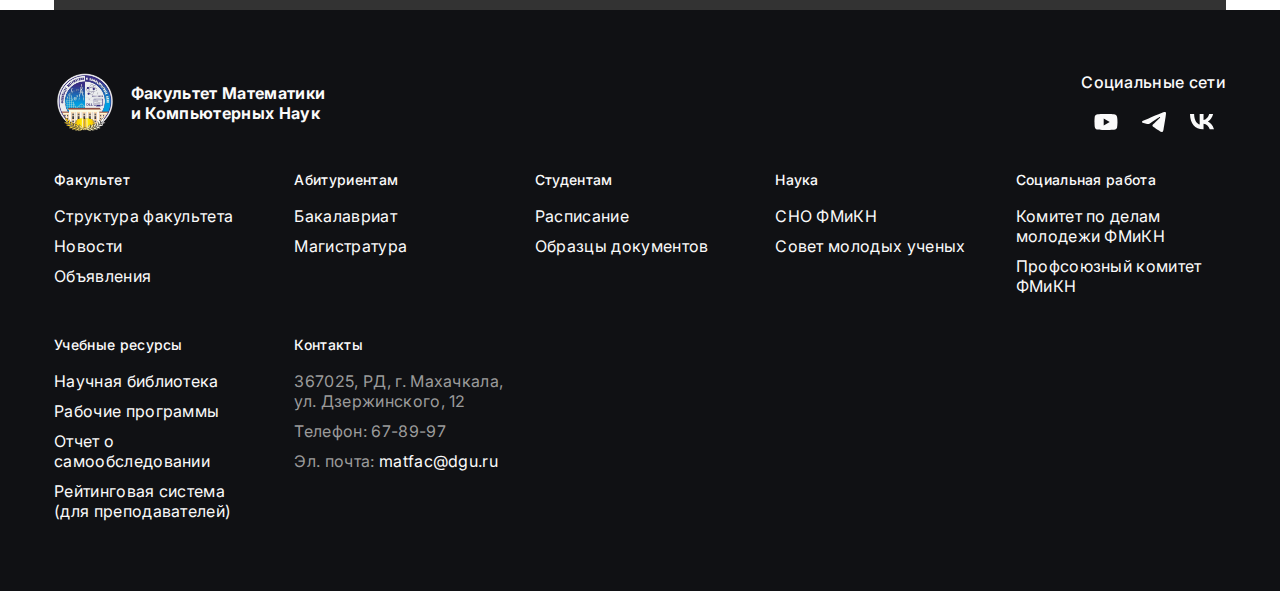
==== commit ee756cf7: "video preload auto" ====
--- a/index.html
+++ b/index.html
@@ -99,7 +99,7 @@
                             Факультет Математики и <br>Компьютерных Наук
                         </h1>
                         <div class="video">
-                            <video class="video__item" controls width="1172" preload="metadata">
+                            <video class="video__item" controls width="1172" preload="auto">
                                 <source src="video/presentation.MP4" type="video/mp4">
                             </video>
                         </div>
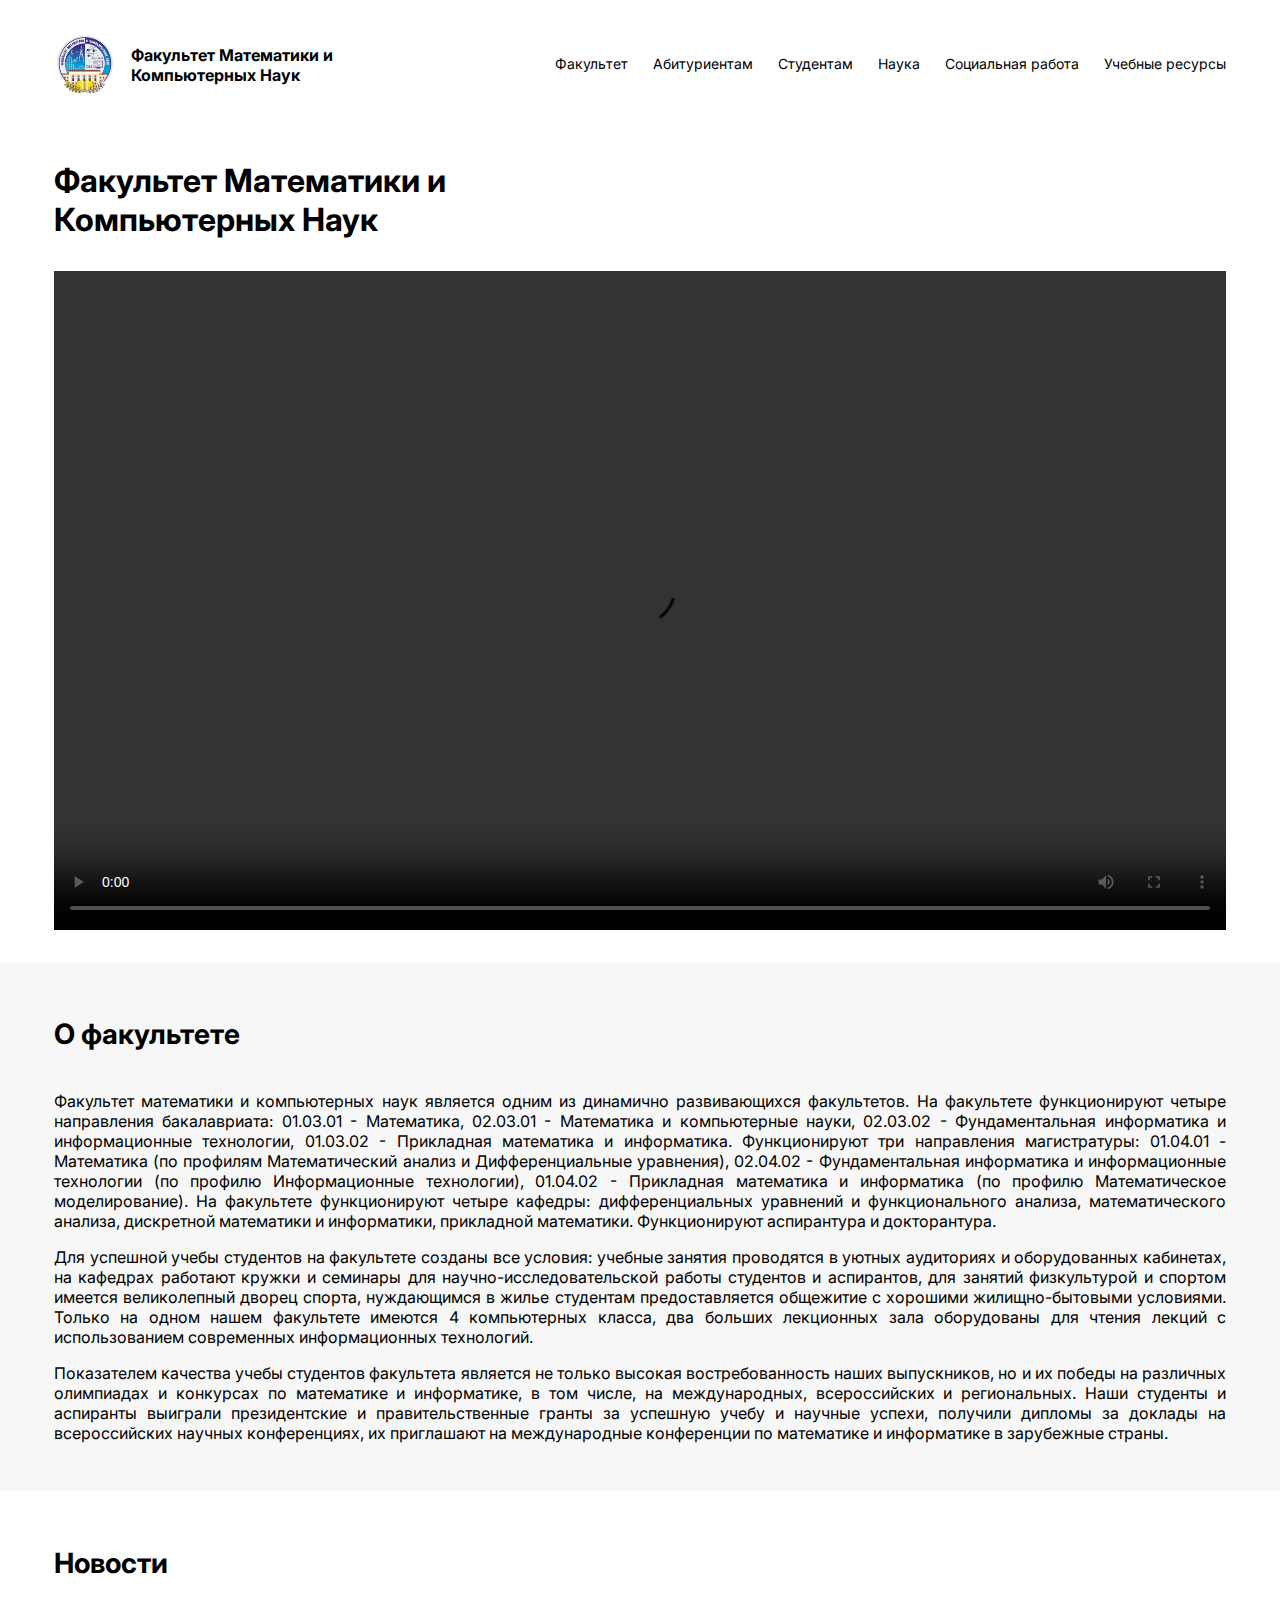
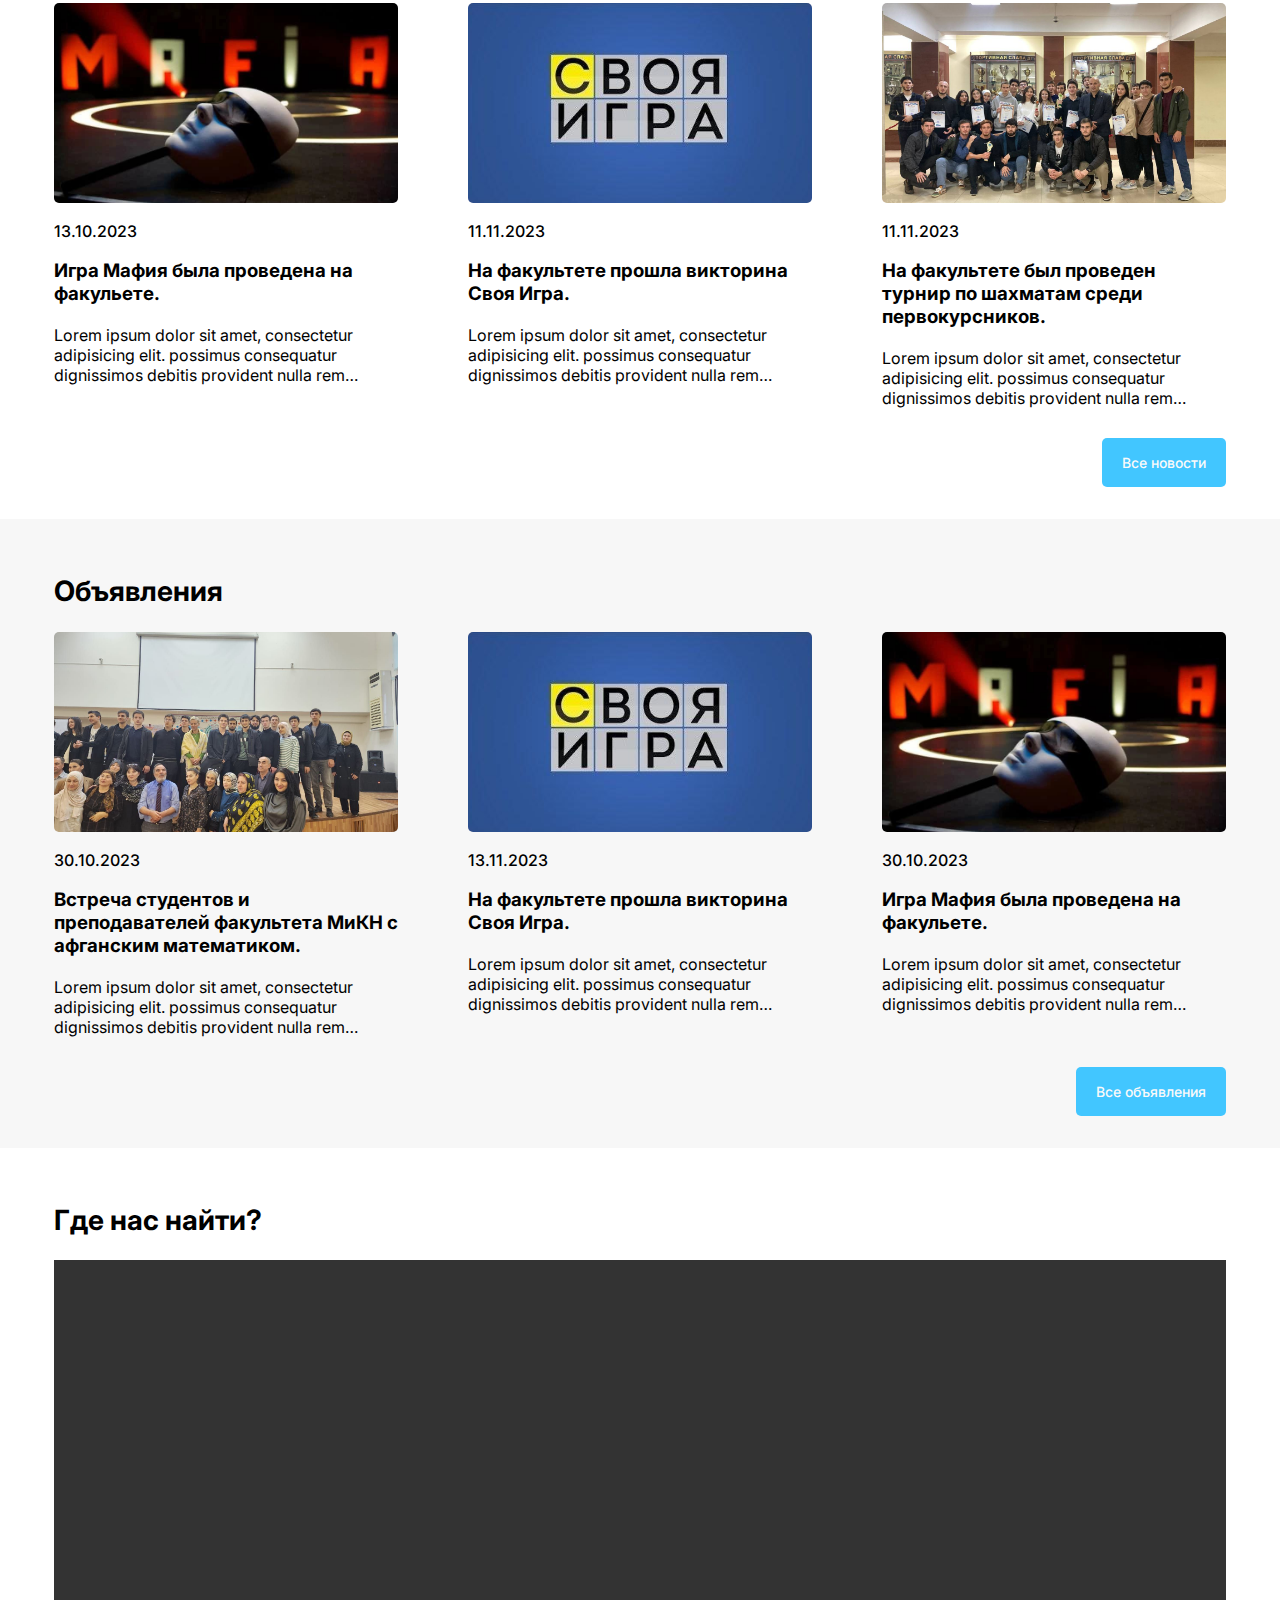
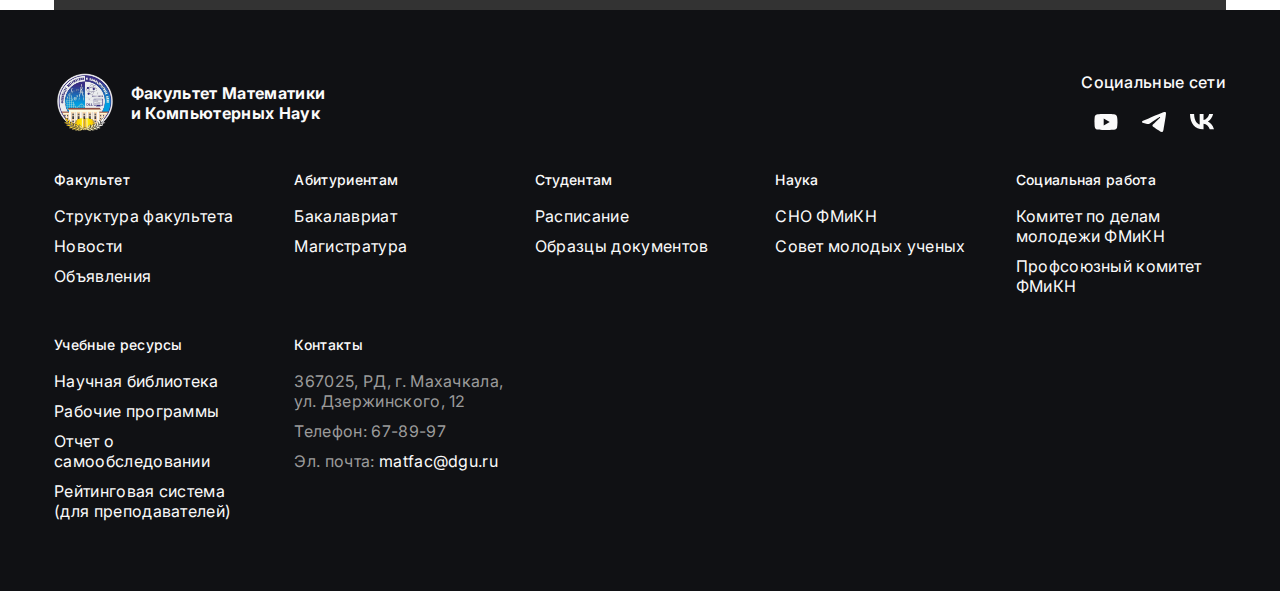
==== commit 5f698d6f: "rename video" ====
--- a/index.html
+++ b/index.html
@@ -100,7 +100,7 @@
                         </h1>
                         <div class="video">
                             <video class="video__item" controls width="1172" preload="auto">
-                                <source src="video/presentation.MP4" type="video/mp4">
+                                <source src="video/presentation.mp4" type="video/mp4">
                             </video>
                         </div>
                     </div>
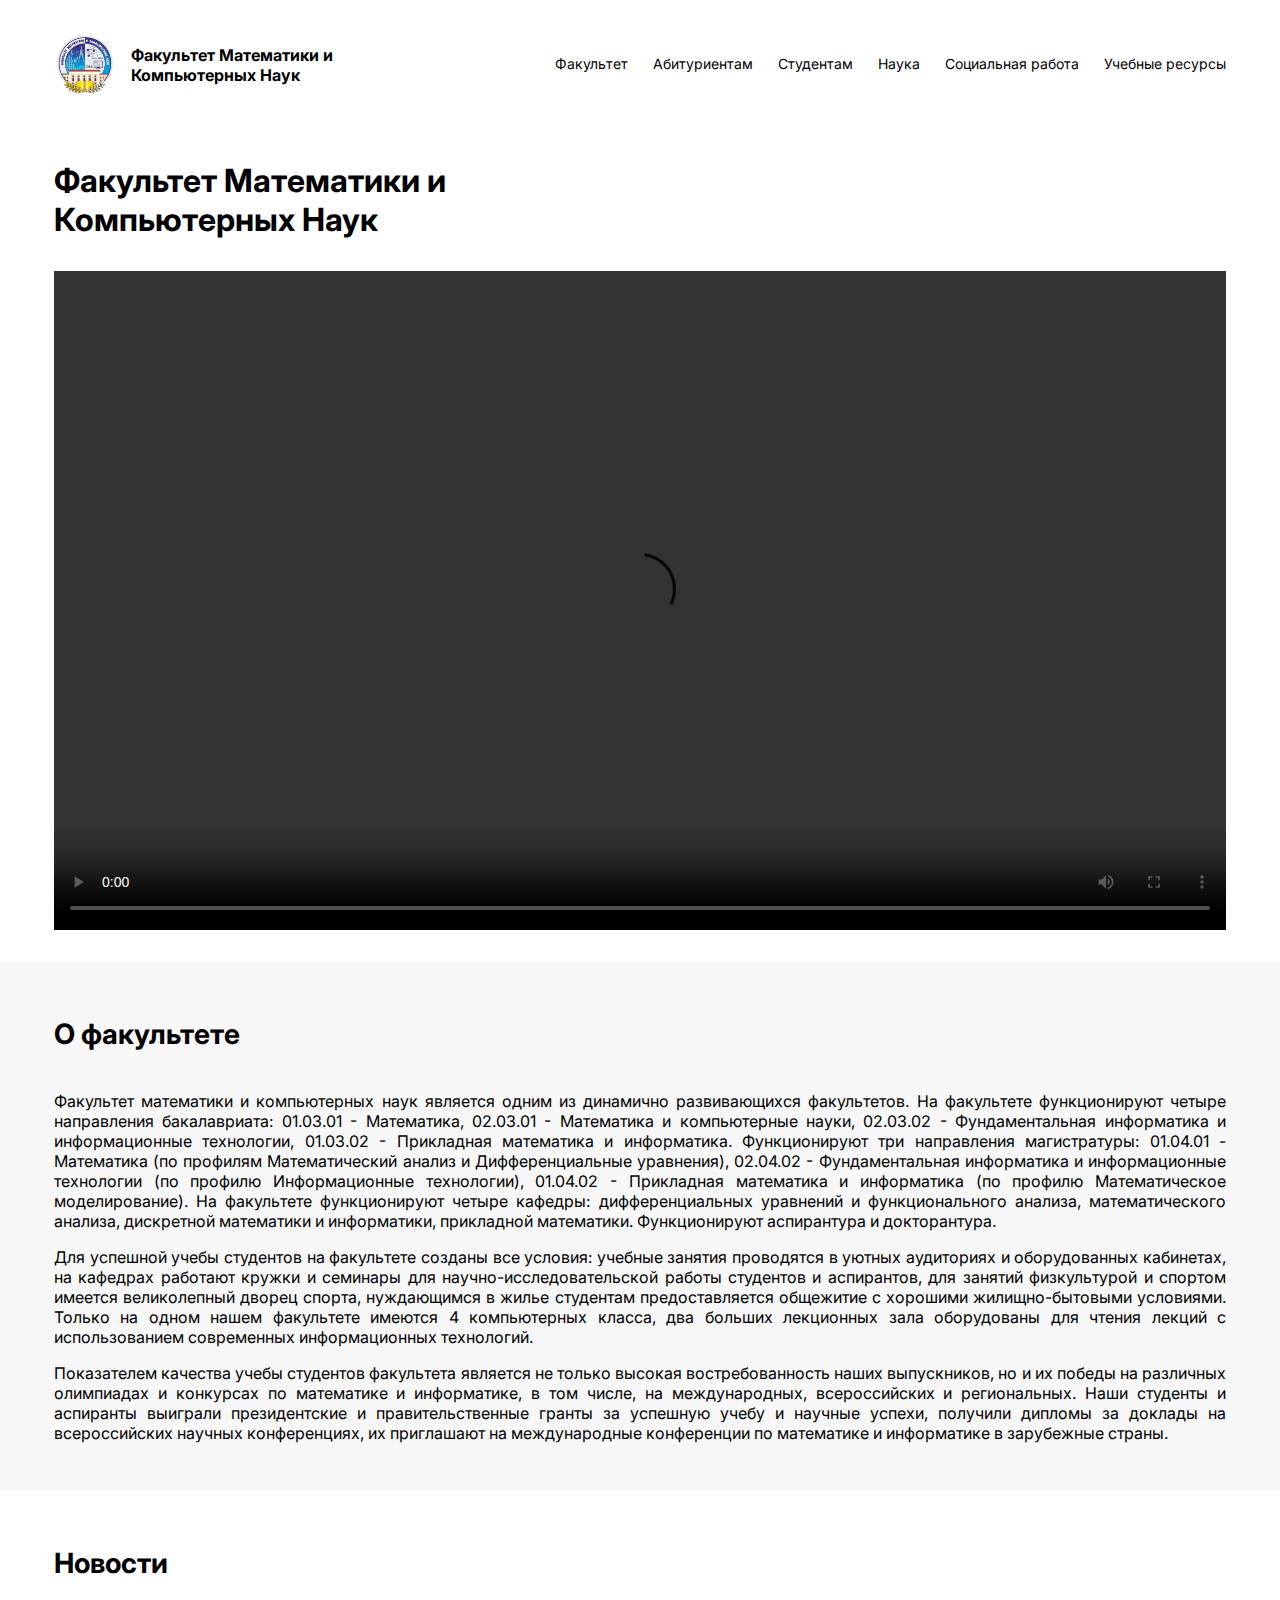
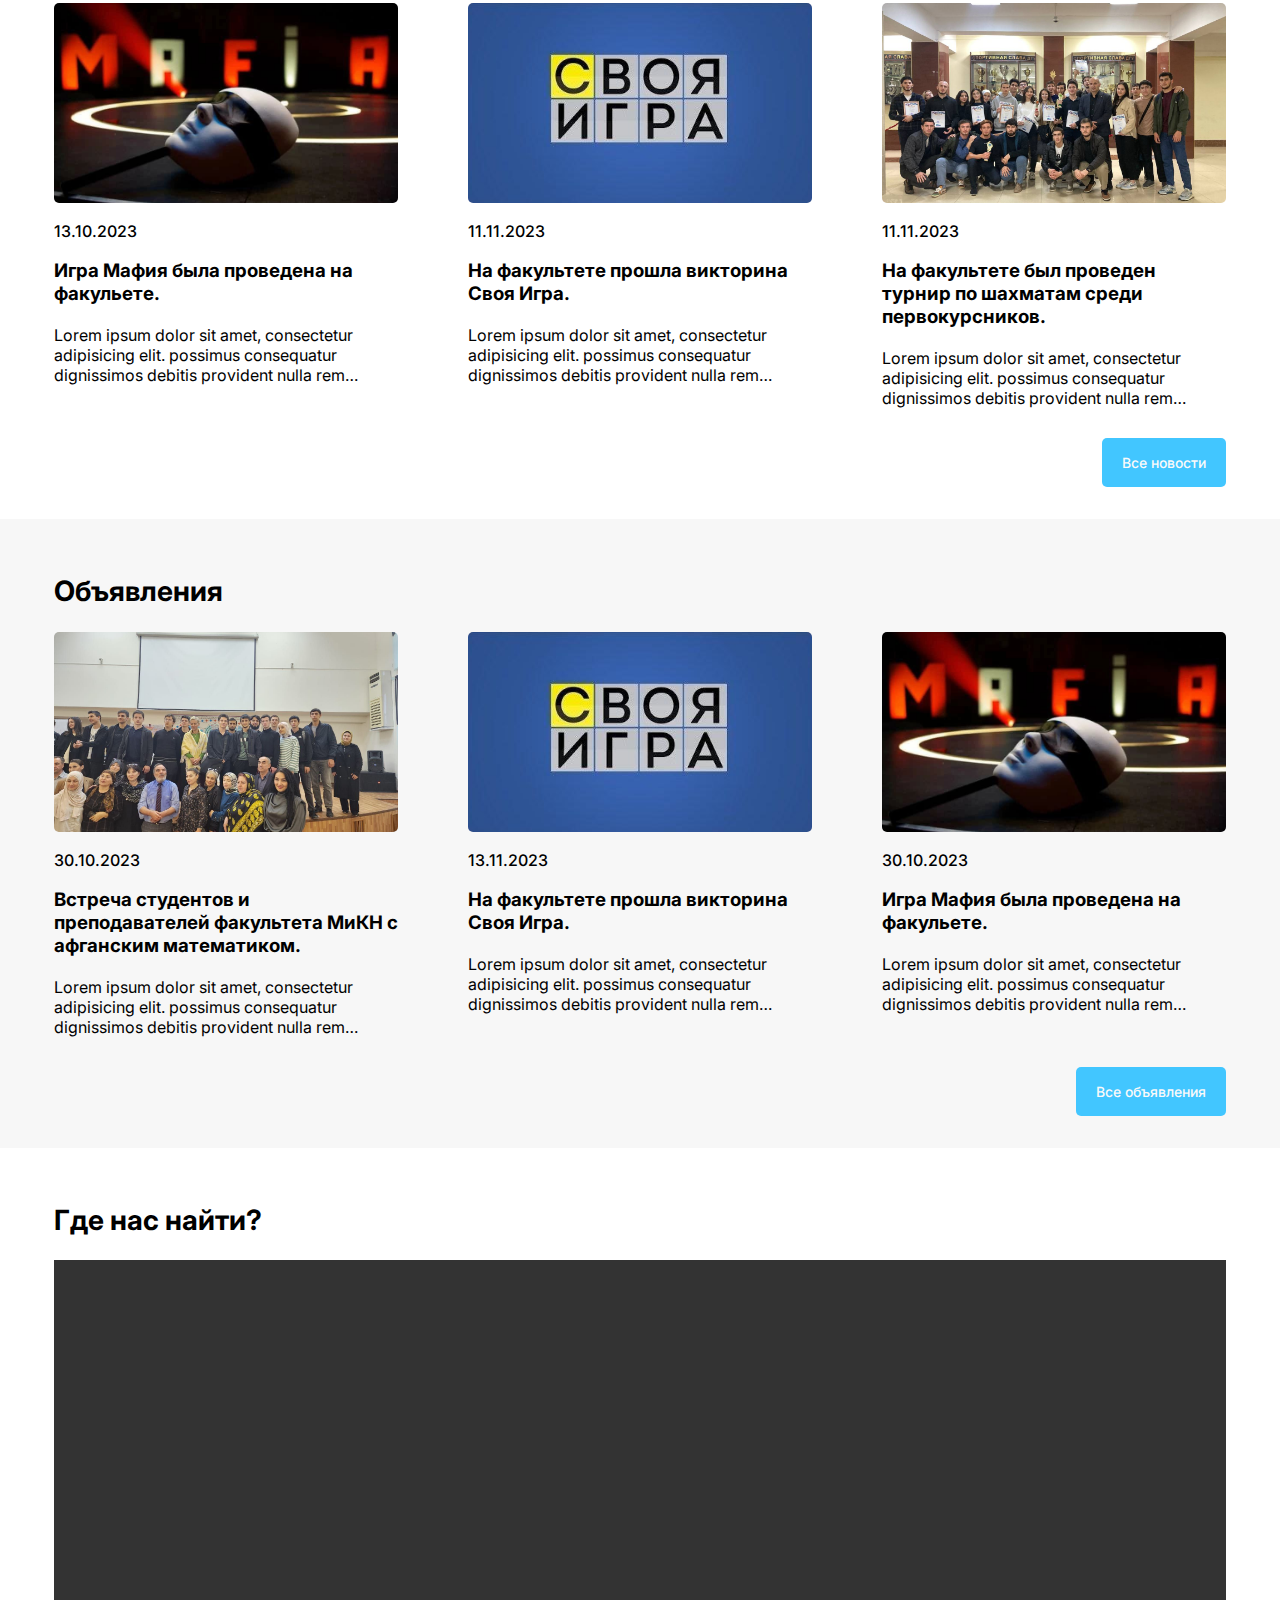
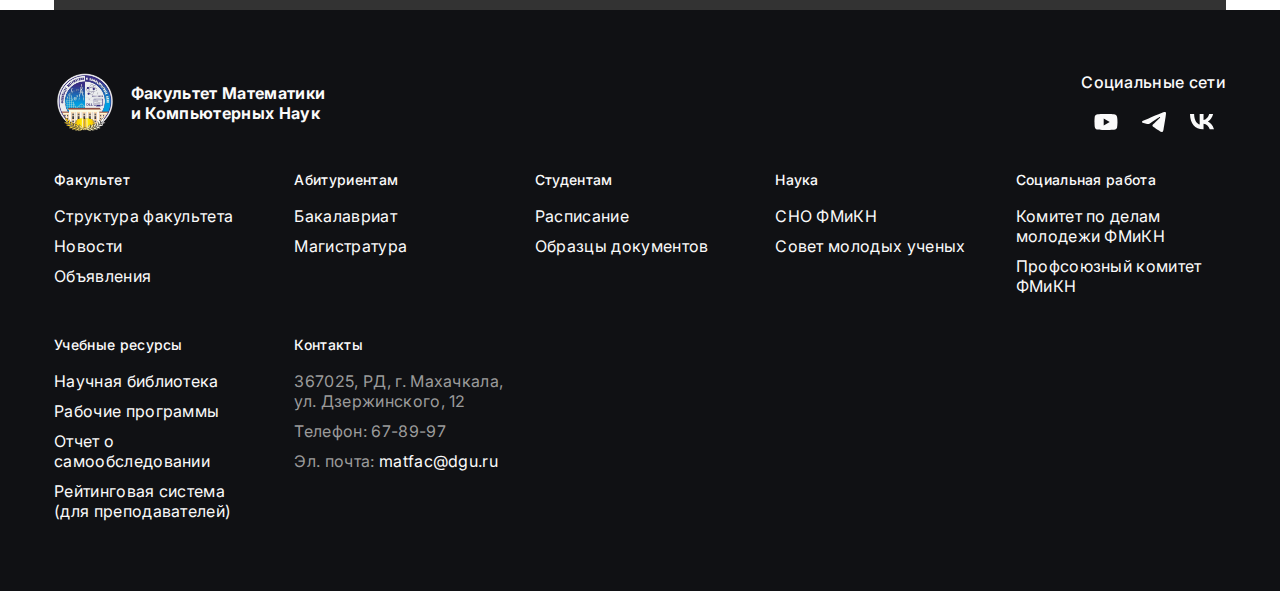
==== commit a2384184: "path test" ====
--- a/index.html
+++ b/index.html
@@ -21,7 +21,7 @@
     <div class="wrapper">
         <header id="header">
             <div class="header__wrapper">
-                <a href="/" class="logo">
+                <a href="/matfac-dgu-new/" class="logo">
                     <img width="65" height="65" src="img/logo.png" alt="Логотип факультета">
                     <span>Факультет Математики и Компьютерных Наук</span>
                 </a>
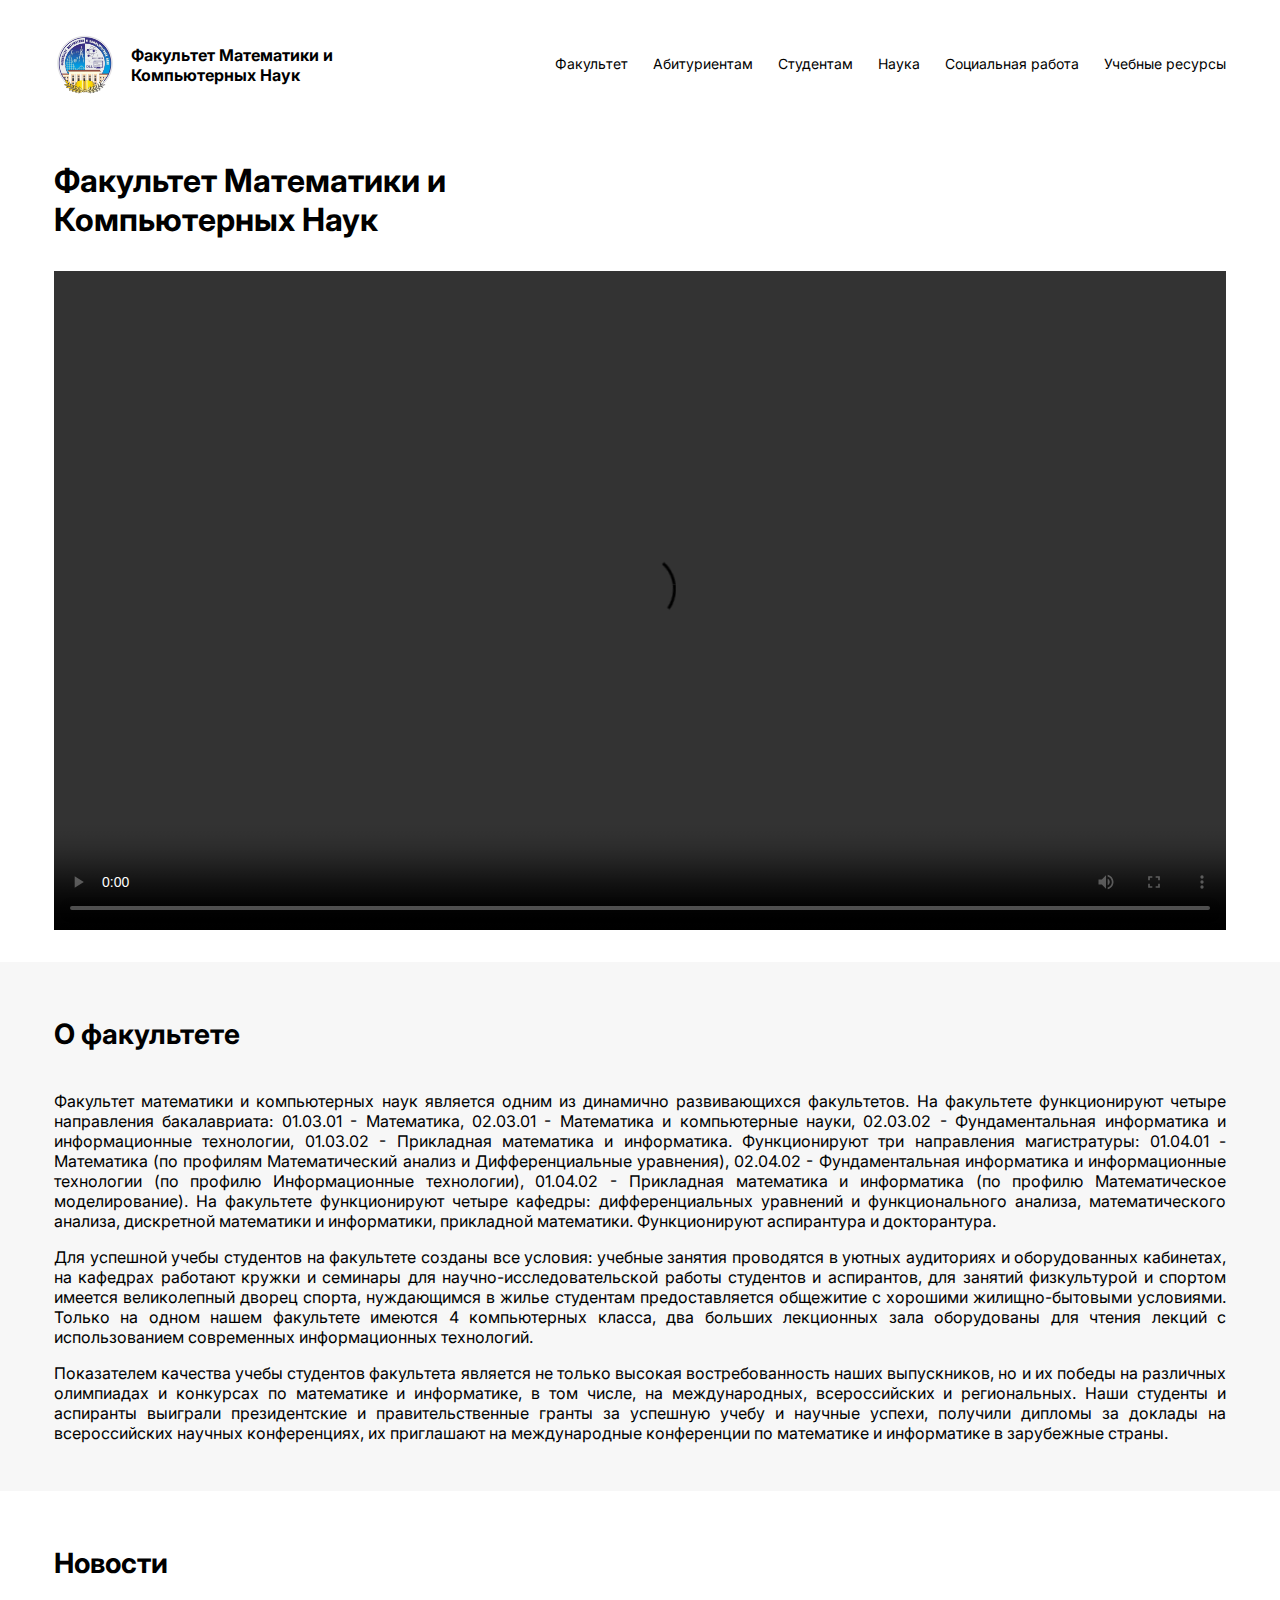
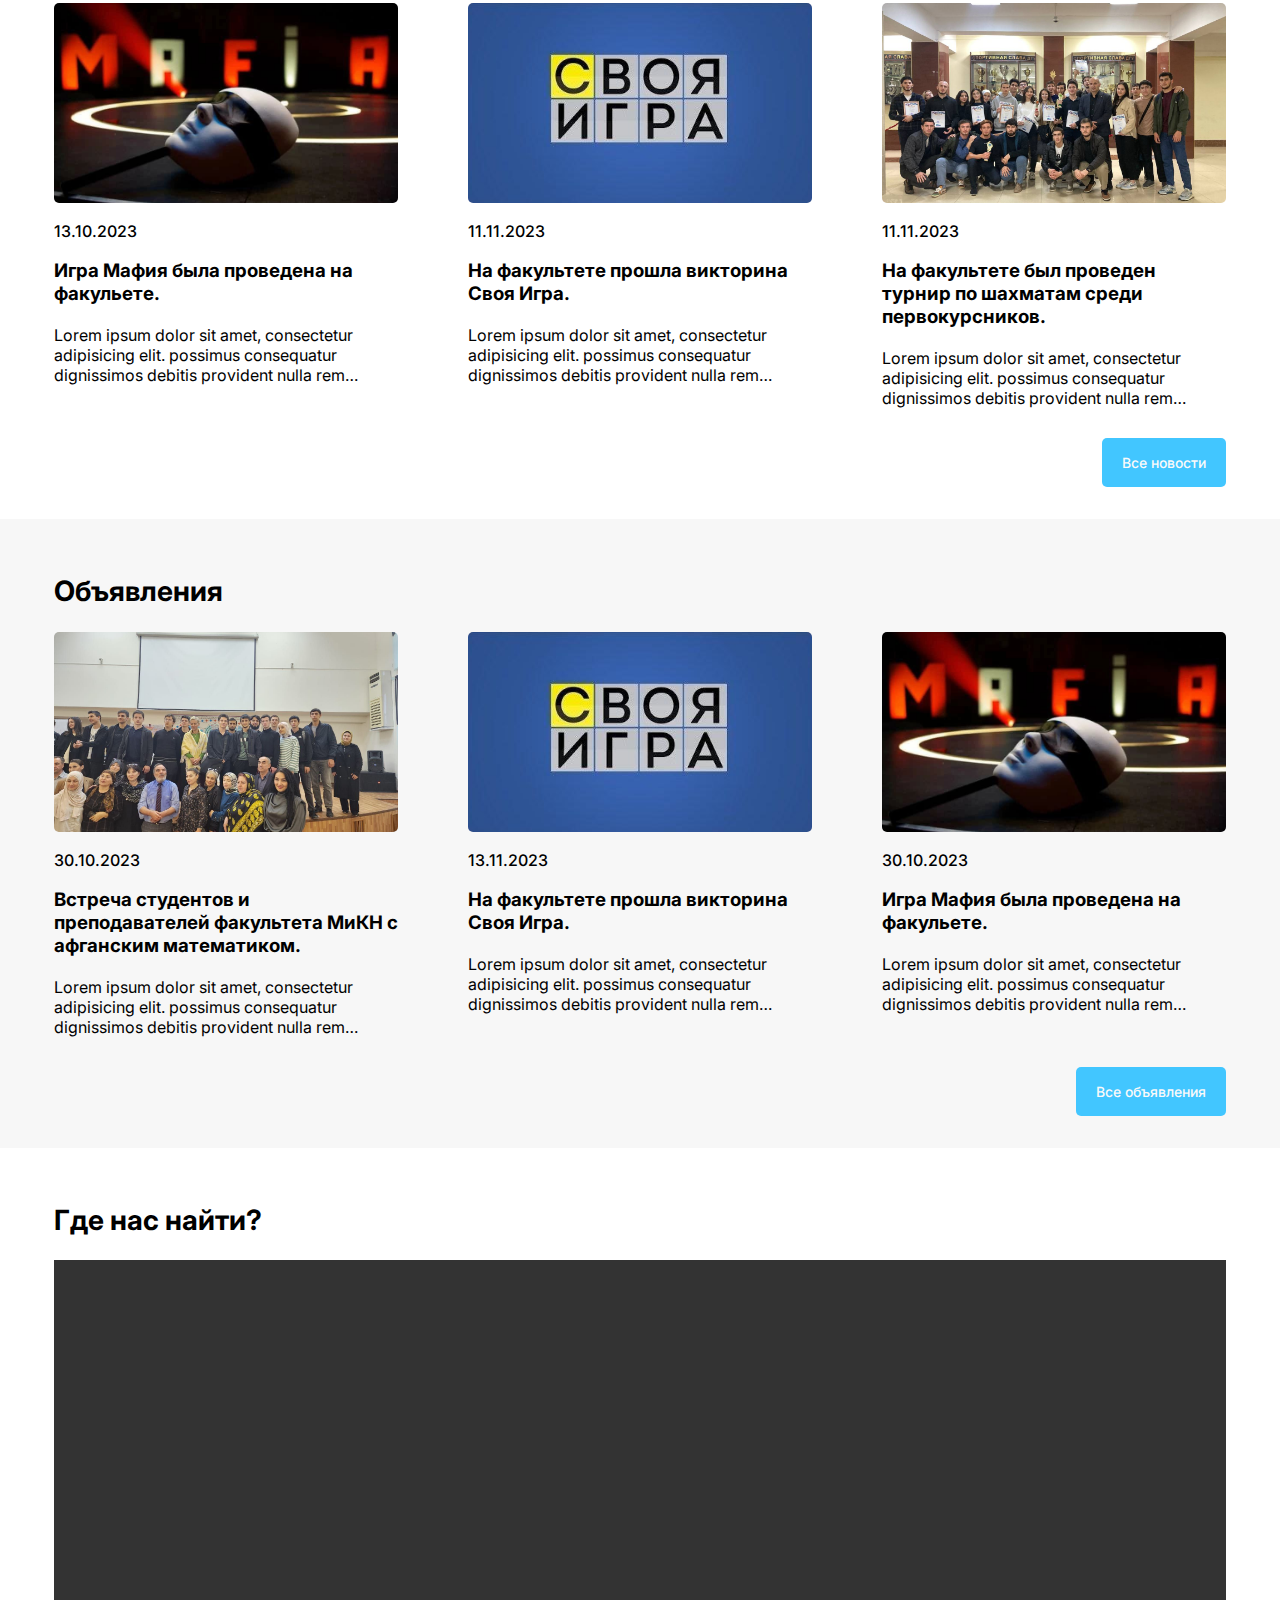
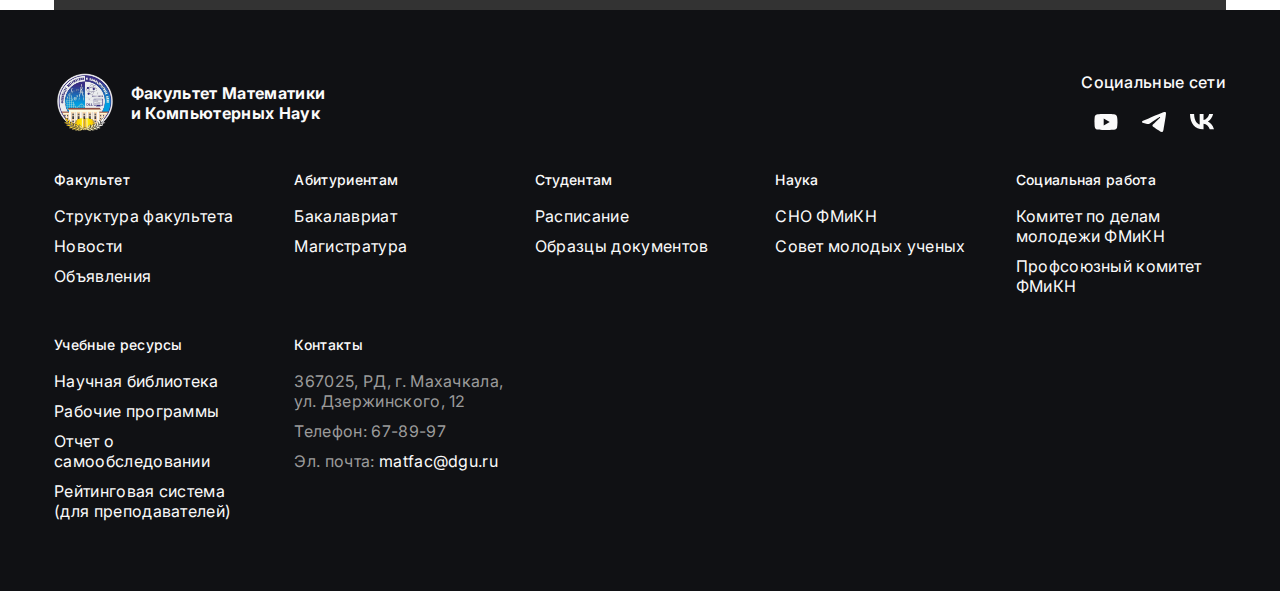
==== commit ba48f2fd: "Fix main page route link" ====
--- a/index.html
+++ b/index.html
@@ -21,7 +21,7 @@
     <div class="wrapper">
         <header id="header">
             <div class="header__wrapper">
-                <a href="/matfac-dgu-new/" class="logo">
+                <a href="index.html" class="logo">
                     <img width="65" height="65" src="img/logo.png" alt="Логотип факультета">
                     <span>Факультет Математики и Компьютерных Наук</span>
                 </a>
@@ -100,7 +100,7 @@
                         </h1>
                         <div class="video">
                             <video class="video__item" controls width="1172" preload="auto">
-                                <source src="video/presentation.mp4" type="video/mp4">
+                                <source src="https://github.com/KTDKasp/matfac-dgu-new/blob/master/video/presentation.MP4" type="video/mp4">
                             </video>
                         </div>
                     </div>
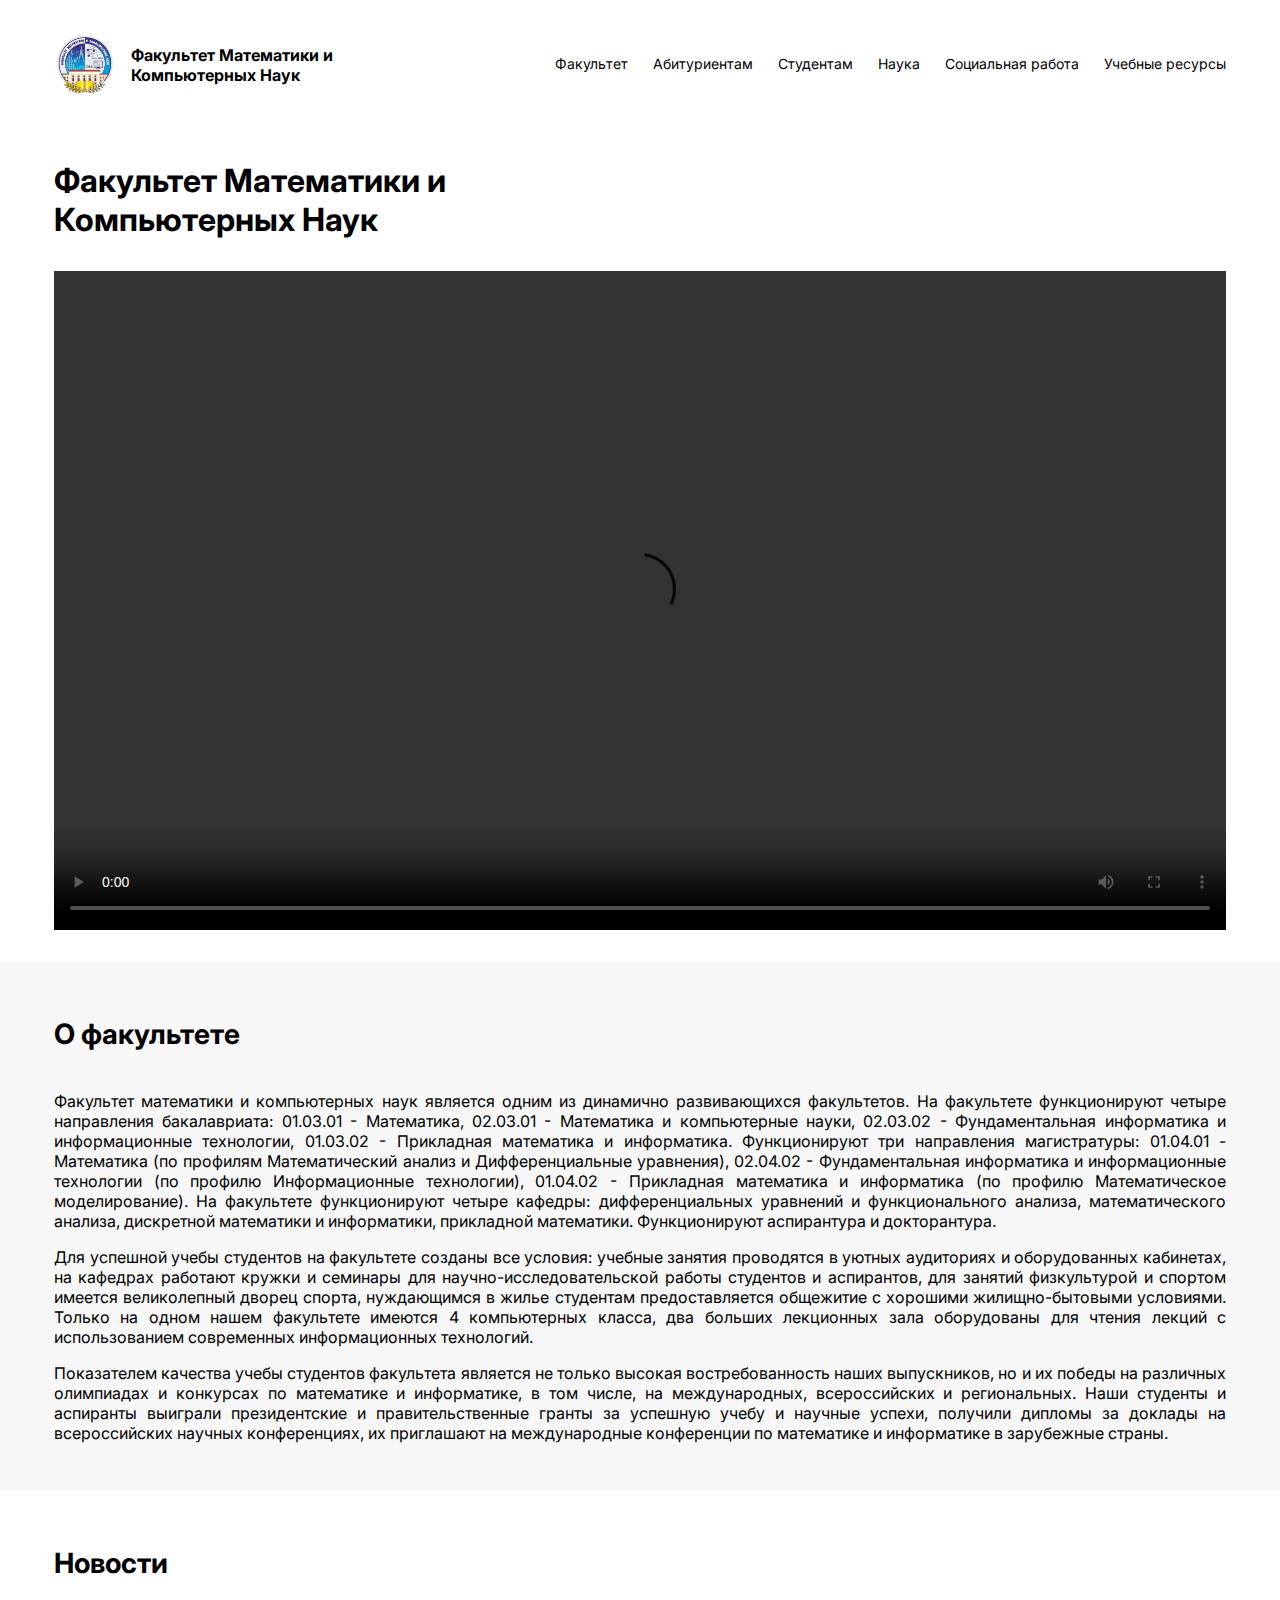
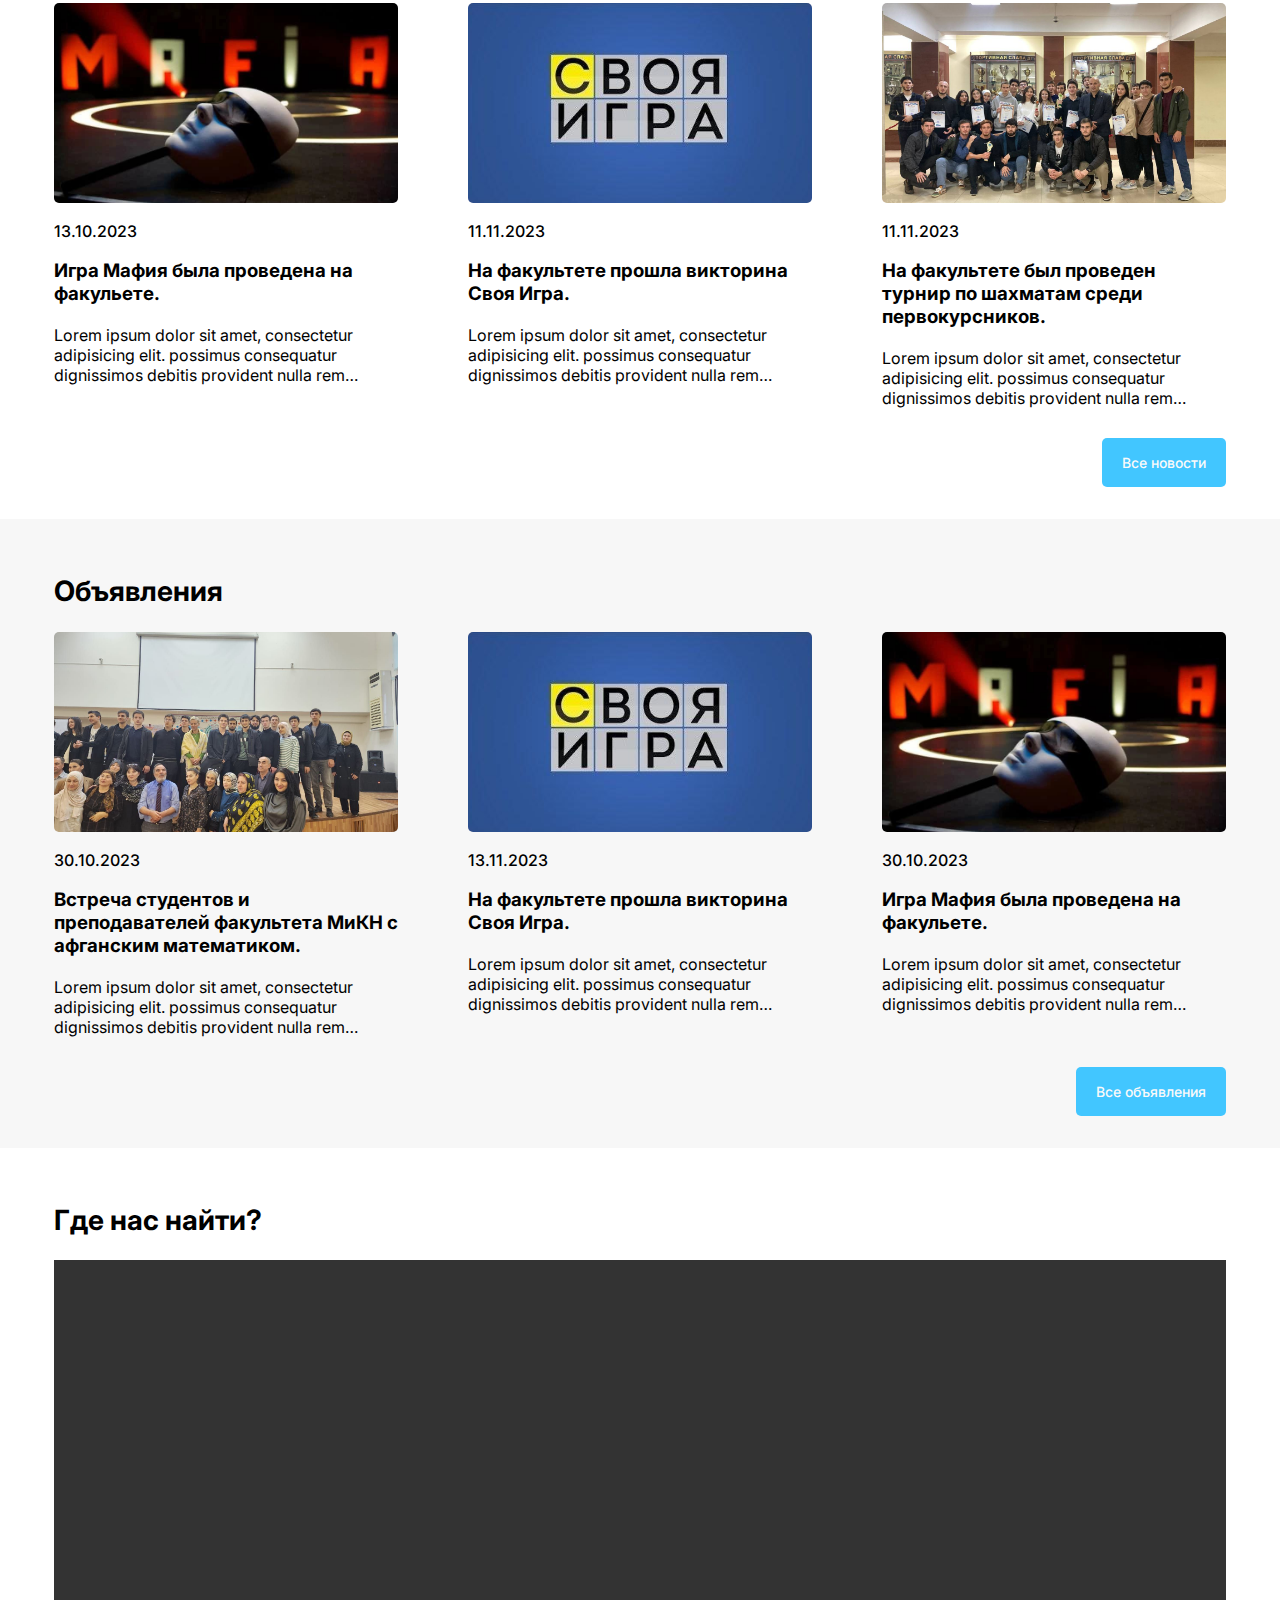
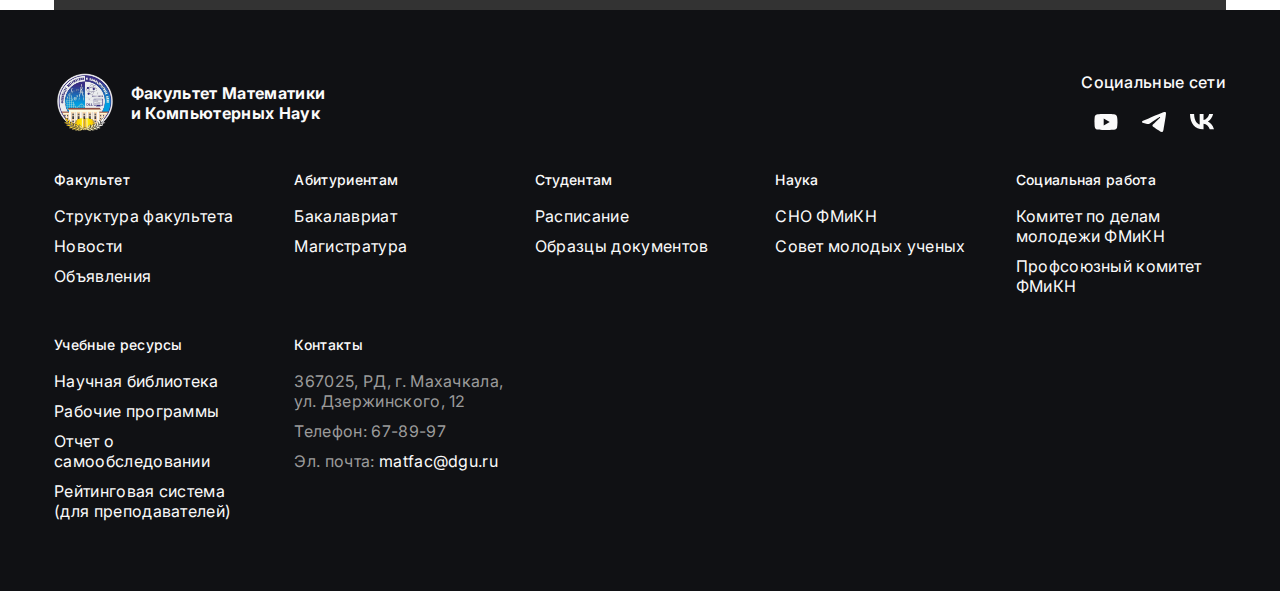
==== commit 60cf02d5: "Change preload to metadata in tag video" ====
--- a/index.html
+++ b/index.html
@@ -99,8 +99,8 @@
                             Факультет Математики и <br>Компьютерных Наук
                         </h1>
                         <div class="video">
-                            <video class="video__item" controls width="1172" preload="auto">
-                                <source src="https://github.com/KTDKasp/matfac-dgu-new/blob/master/video/presentation.MP4" type="video/mp4">
+                            <video class="video__item" controls width="1172" preload="metadata">
+                                <source src="https://github.com/KTDKasp/matfac-dgu-new/blob/master/video/presentation.MP4?raw=true" type="video/mp4">
                             </video>
                         </div>
                     </div>
